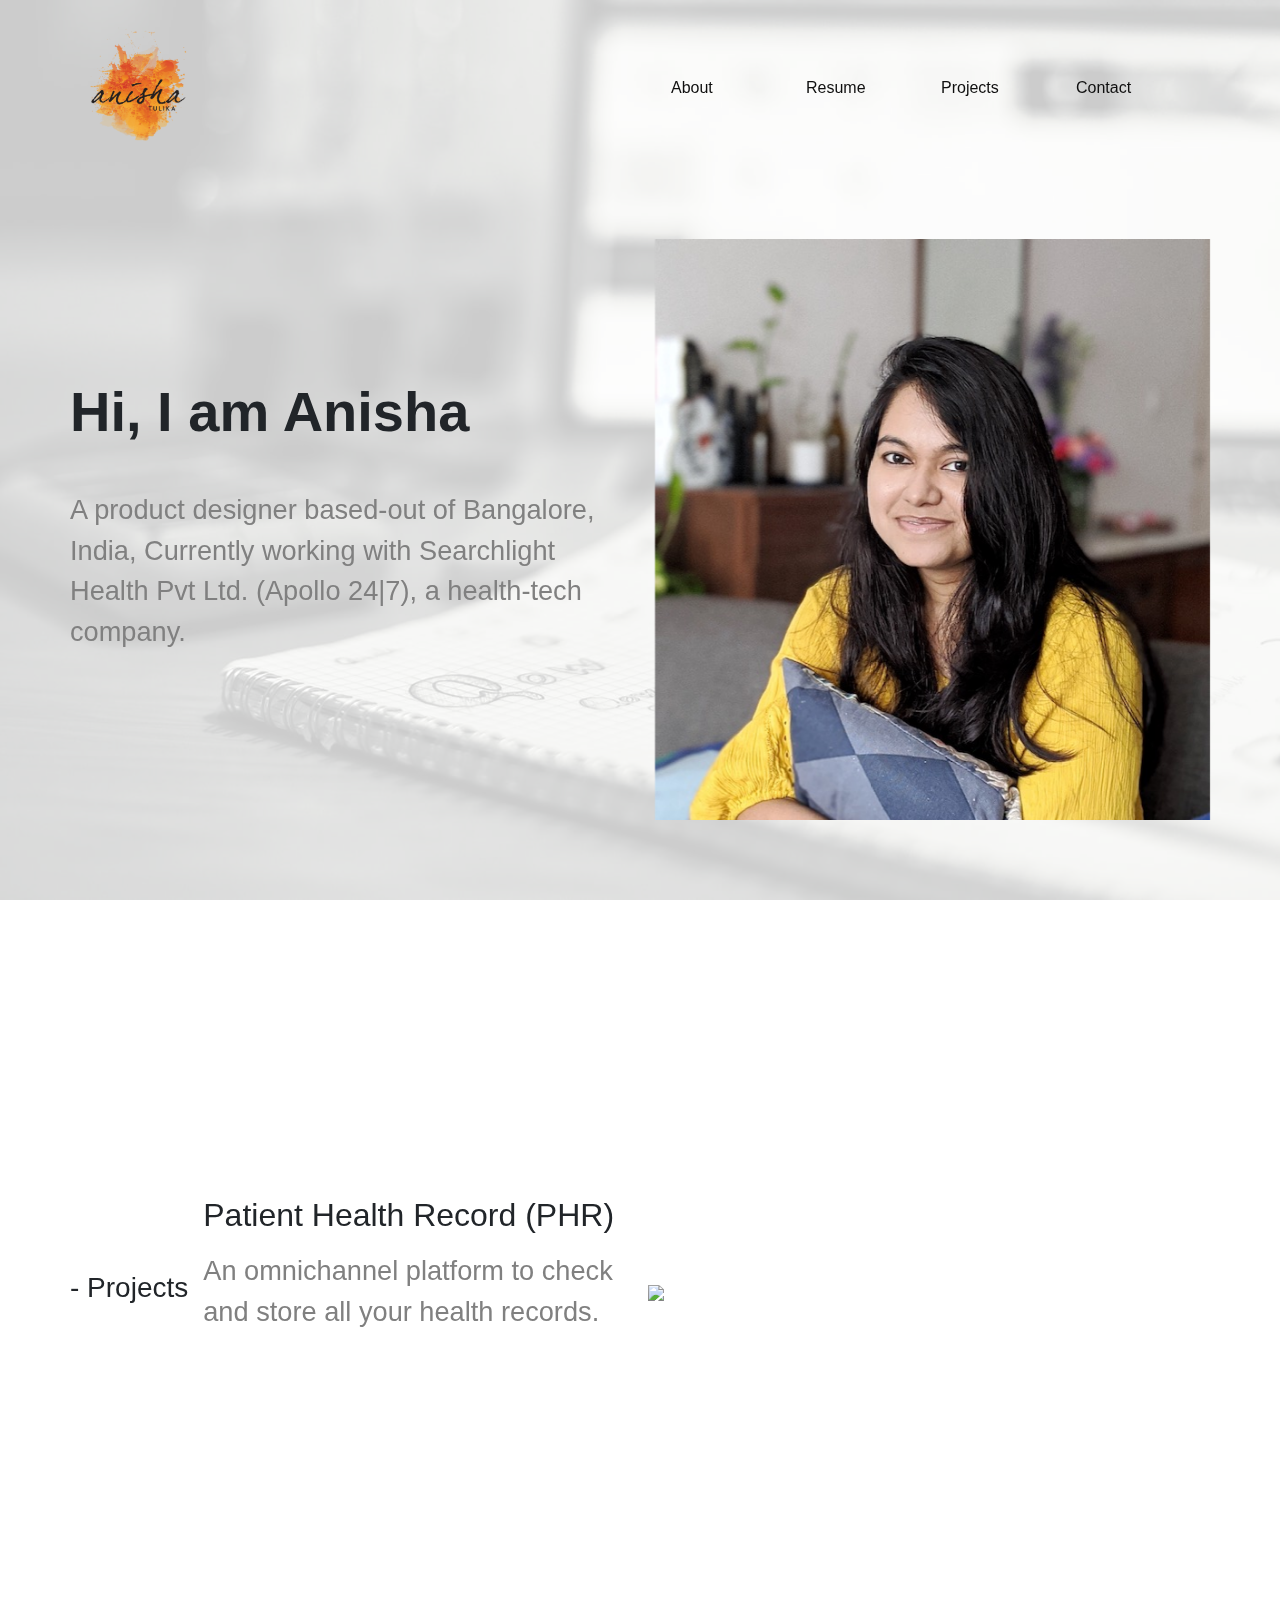
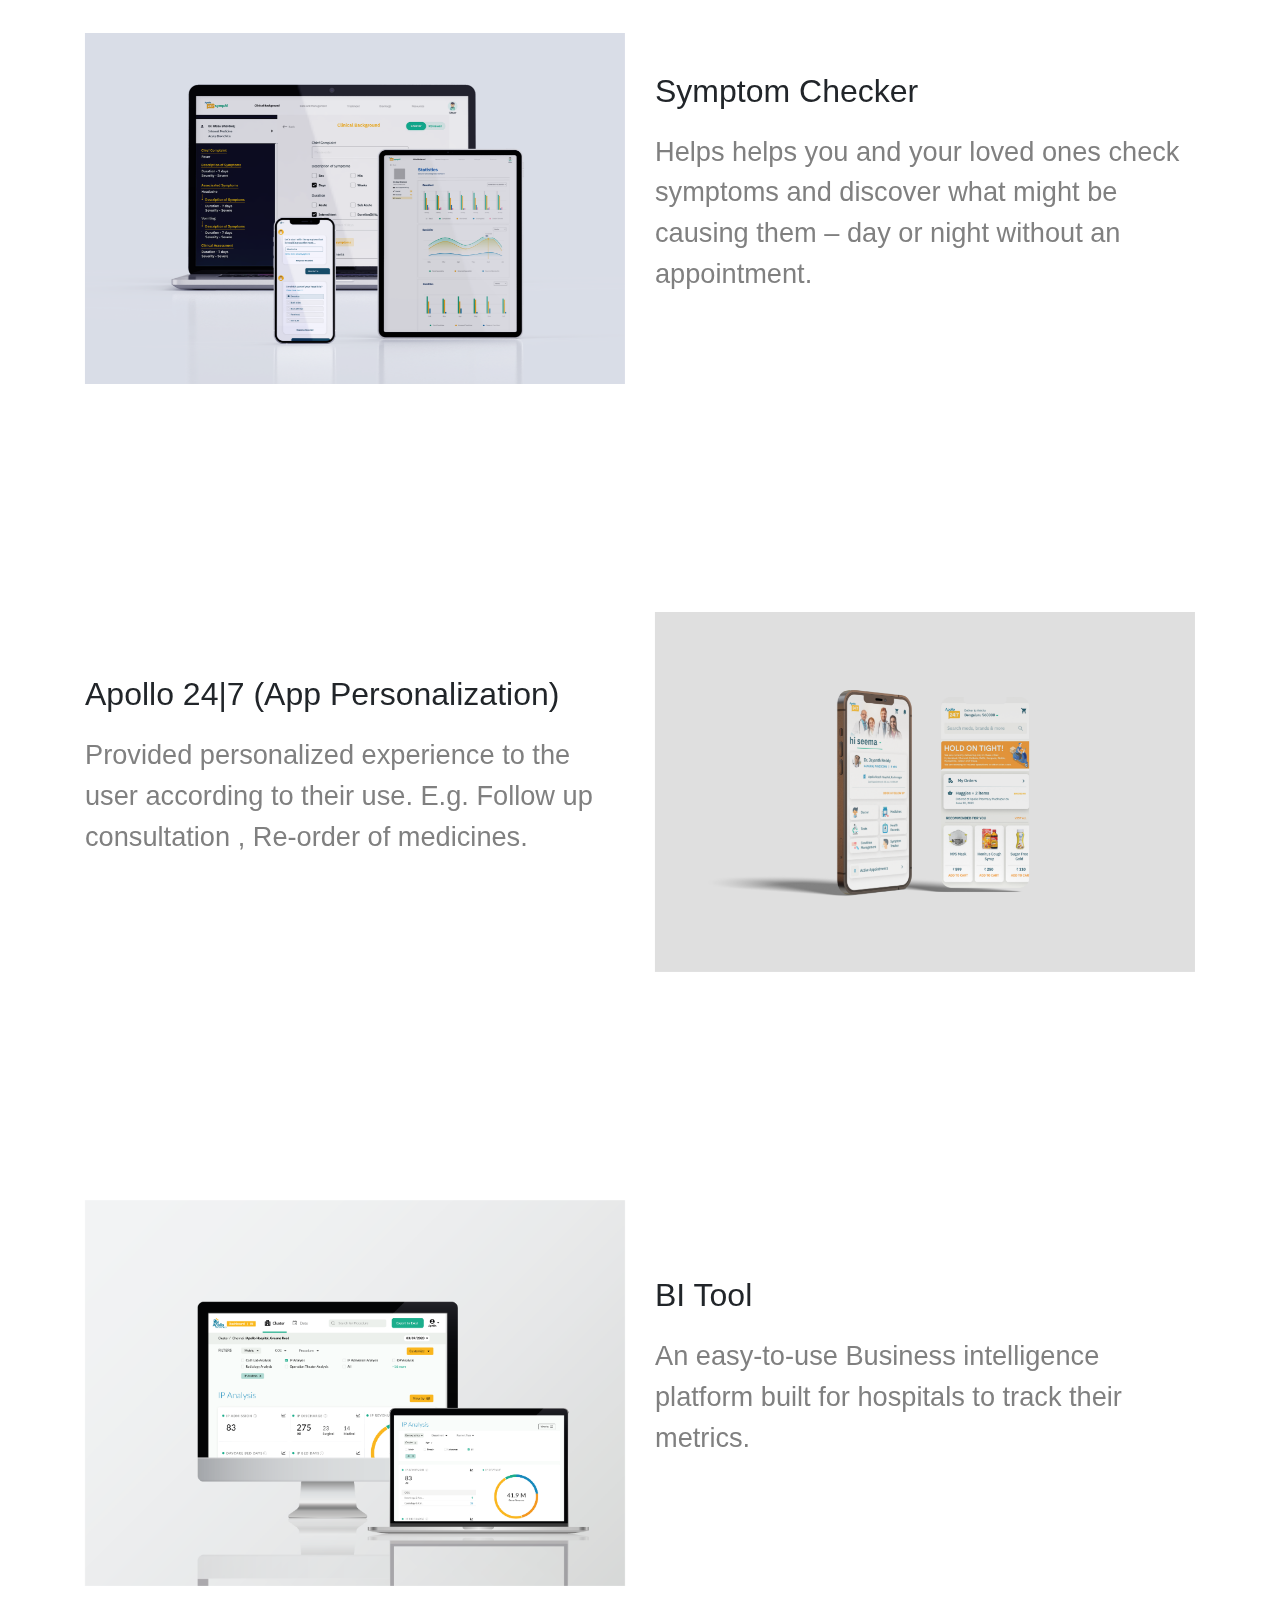
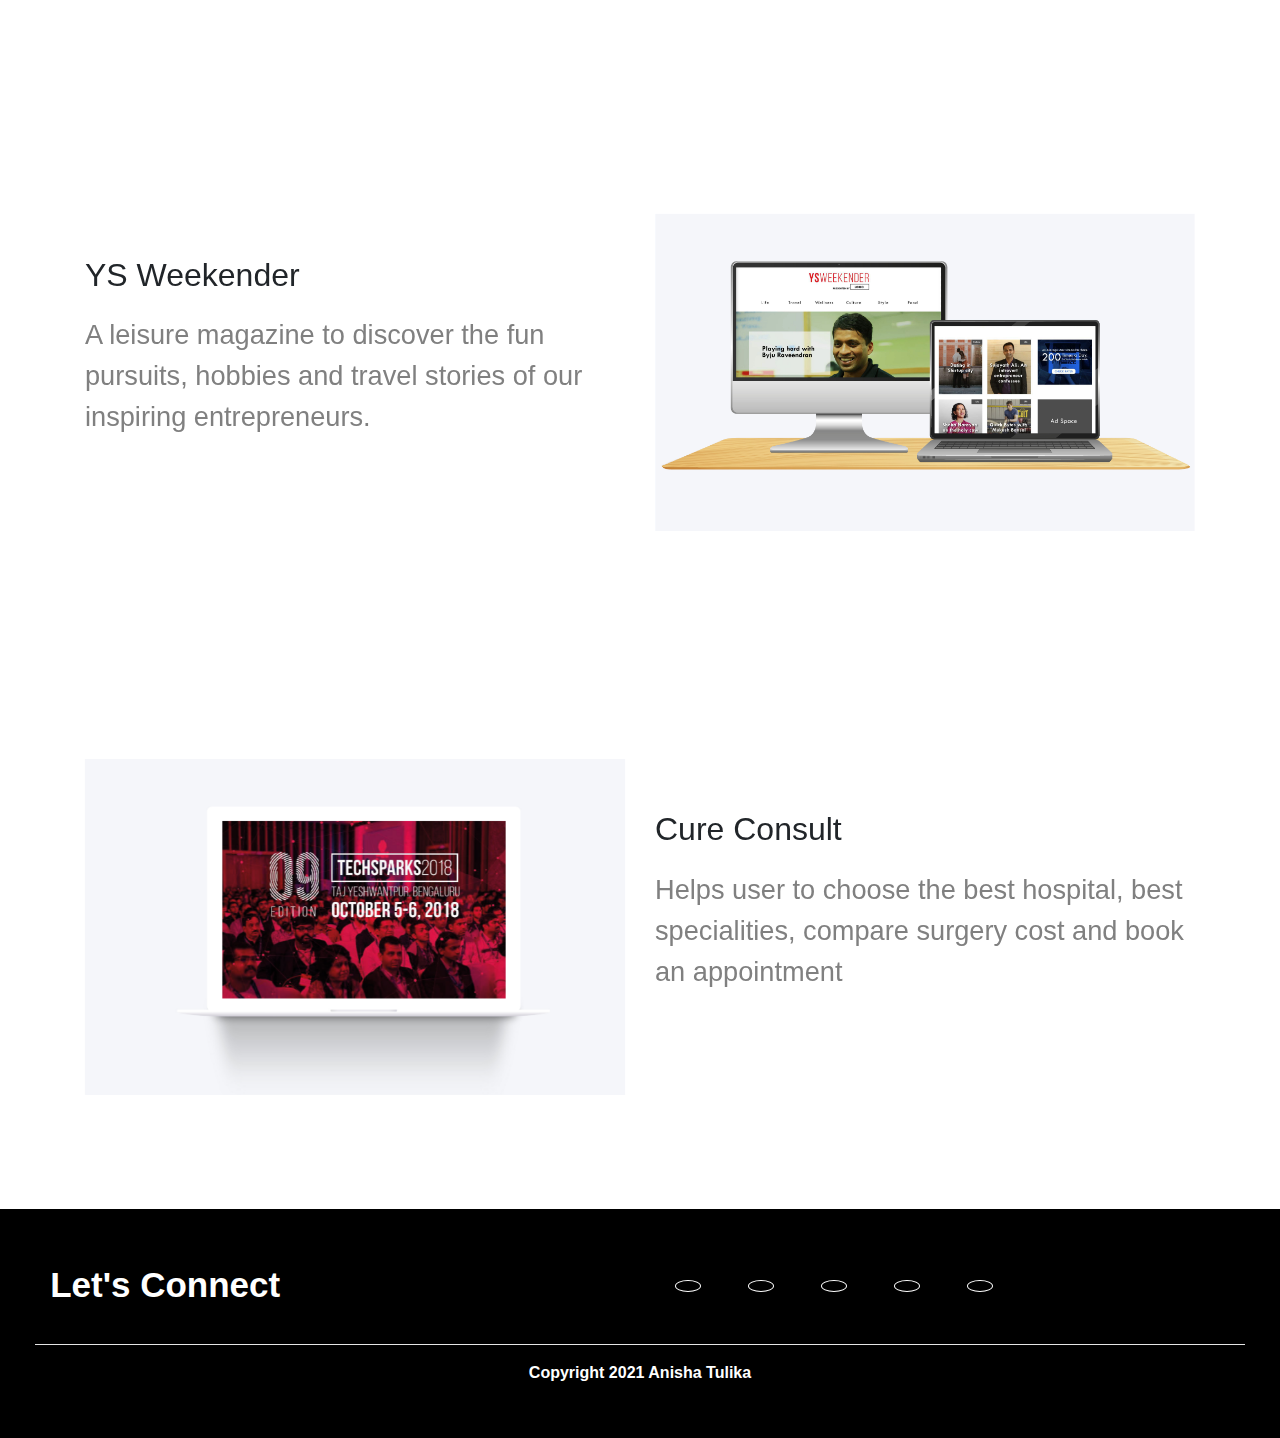
==== index.html @ 435a3ddf "arnab website checkin 3" ====
<!DOCTYPE html>
<head>
  <meta charset="utf-8">
    <!--[if IE]><meta http-equiv='X-UA-Compatible' content='IE=edge,chrome=1'><![endif]-->
    <meta http-equiv="content-type" content="text/html;charset=utf-8">
  <meta name="viewport" content="width=device-width, initial-scale=1.0, minimum-scale=1.0, maximum-scale=1.0, user-scalable=no">
  <title>Anisha Tulika | Product Designer</title>

  <!-- Open Graph Tags -->
  <meta property="og:title" content="Anisha Tulika | Product Designer">
  <meta property="og:url" content="http://www.anishatulika.com">
  <meta property="og:type" content="website">
  <meta property="og:description" content="Product Designer passionate about creating a good user experience and really enjoy learning new things.">
  <meta property="og:image" content="http://www.anishatulika.com/images/intro.jpg">
  <meta property="og:image:type" content="image/jpeg">
  <meta property="og:image:width" content="800">
  <meta property="og:image:height" content="600">

  <!-- Meta Tags -->
  <meta name="description" content="Product Designer passionate about creating a good user experience and really enjoy learning new things.">
  <meta name="keywords" content="anisha, tulika, anisha tulika, product designer, UX designer, designer, web developer, frontend developer, html5, css3, responsive">
  <meta name="author" content="Anisha Tulika">

  <!-- Favicons -->
  <link rel="shortcut icon" href="/images/favicon.png">

    <meta charset="utf-8">
    <meta name="viewport" content="width=device-width, initial-scale=1, shrink-to-fit=no">
    <meta name="description" content="">
    <meta name="author" content="">

    <link rel="stylesheet" href="https://pro.fontawesome.com/releases/v5.10.0/css/all.css" integrity="sha384-AYmEC3Yw5cVb3ZcuHtOA93w35dYTsvhLPVnYs9eStHfGJvOvKxVfELGroGkvsg+p" crossorigin="anonymous"/>
    <!-- Bootstrap core CSS -->
    <link rel="stylesheet" href="https://maxcdn.bootstrapcdn.com/bootstrap/4.0.0/css/bootstrap.min.css" integrity="sha384-Gn5384xqQ1aoWXA+058RXPxPg6fy4IWvTNh0E263XmFcJlSAwiGgFAW/dAiS6JXm" crossorigin="anonymous">
    <link rel="stylesheet" href="/styles/styles.css">

  </head>

  <body data-new-gr-c-s-check-loaded="14.1038.0" data-gr-ext-installed="" data-new-gr-c-s-loaded="14.1038.0">
    <div id="particle"></div>
    <div id="particle-overlay"></div>
    
      <div class="container">
        <div class="row">
          <div class="header clearfix">
            <nav>
              <div class="row" style="margin:2% 0;">
                <div class="col-md-6" >
                  <img src="/images/anishatulika_icon_1.png" width="20%" style="">
                </div>
                <div class="col-md-6" style="margin-top: 4%;">
                  <ul class="nav nav-pills float-right">
                    <li class="nav-item">
                      <a class="nav-link" href="/about.html" style="text-decoration-color: rgb(255, 255, 255); color: rgb(15, 15, 15);">About</a>
                    </li>
                    <li class="nav-item">
                      <a class="nav-link" href="/download/anisha-tulika-resume.pdf" style="text-decoration-color: rgb(255, 255, 255); color: rgb(15, 15, 15);">Resume <span class="sr-only">(current)</span></a>
                    </li>
                    <li class="nav-item">
                      <a class="nav-link" href="#projects" style="text-decoration-color: rgb(255, 255, 255); color: rgb(15, 15, 15);">Projects</a>
                    </li>
                    <li class="nav-item">
                      <a class="nav-link" href="#footer" style="text-decoration-color: rgb(255, 255, 255); color: rgb(15, 15, 15);">Contact</a>
                    </li>
                  </ul>
                </div>
              </div>
            </nav>
          </div>
          <div class="row" id="first-fold">
            <div class="col-md-6">
              <h1>Hi, I am  Anisha</h1>
              <p>
                A product designer based-out of Bangalore, India, Currently working with Searchlight Health Pvt Ltd. (Apollo 24|7), a health-tech company.
              </p>
              <p>&nbsp;</p>
              <a href="#projects"><span>Check out my work</span></a>
            </div>
            <div class="col-md-6">
              <img src="/images/fullsizerender_4_1.png" width="100%" style="">
            </div>
          </div>
          <div class="row">
            <div class="container">
              <h3 id="projects"> - Projects</h3>
            </div>
          </div>
          <div class="row" style="margin:10% 0;">
            <div class="col-md-6">
              <h2>Patient Health Record (PHR)</h2>
              <p>
               An omnichannel platform to check and store all your health records.
              </p>
              <p>&nbsp;</p>
              <a href="" target="_blank"><span>View case study</span></a>
            </div>
            <div class="col-md-6">
              <img src="/images/10_1.png" class="zoom" width="100%" style="">
            </div>
          </div>
          <div class="row" style="margin:10% 0;">
            <div class="col-md-6">
              <img src="/images/symptom_checker_1.png" class="zoom" width="100%" style="">
            </div>
            <div class="col-md-6">
              <h2>Symptom Checker</h2>
              <p>
               Helps helps you and your loved ones check symptoms and discover what might be causing them – day or night without an appointment.
              </p>
              <p>&nbsp;</p>
              <a href="" target="_blank"><span>View case study</span></a>
            </div>
          </div>
          <div class="row" style="margin:10% 0;">
            <div class="col-md-6">
              <h2>Apollo 24|7 (App Personalization)</h2>
              <p>
               Provided personalized experience to the user according to their use. E.g. Follow up consultation , Re-order of medicines.
              </p>
              <p>&nbsp;</p>
              <a href="" target="_blank"><span>View case study</span></a>
            </div>
            <div class="col-md-6">
              <img src="/images/smartphone_12_max_pro_and_ui_screen_mockup_1.png" class="zoom" width="100%" style="">
            </div>
          </div>
          <div class="row" style="margin:10% 0;">
            
            <div class="col-md-6">
              <img src="/images/bi_tool_1.png" class="zoom" width="100%" style="">
            </div>
            <div class="col-md-6">
              <h2>BI Tool</h2>
              <p>
               An easy-to-use Business intelligence platform built for hospitals to track their metrics.
              </p>
              <p>&nbsp;</p>
              <a href="" target="_blank"><span>View case study</span></a>
            </div>
          </div>
          <div class="row" style="margin:10% 0;">
            
            <div class="col-md-6">
              <h2>YS Weekender</h2>
              <p>
    			A leisure magazine to discover the fun pursuits, hobbies and travel stories of our inspiring entrepreneurs.
              </p>
              <p>&nbsp;</p>
              <a href="" target="_blank"><span>View case study</span></a>
            </div>
            <div class="col-md-6">
              <img src="/images/weekender_1.png" class="zoom" width="100%" style="">
            </div>
          </div>
          <div class="row" style="margin:10% 0;">
            
            <div class="col-md-6">
              <img src="/images/ts_1.png" class="zoom" width="100%" style="">
            </div>
            <div class="col-md-6">
              <h2>Cure Consult</h2>
              <p>
               Helps user to choose the best hospital, best specialities, compare surgery cost and book an appointment
              </p>
              <p>&nbsp;</p>
              <a href="" target="_blank"><span>View case study</span></a>
            </div>
          </div>
        </div>
      </div> <!-- /container -->
      

    <footer class="footer" id="footer">
        <div class="row" style="padding:2%;font-weight: bold;">
          <div class="col-sm-6"><p>Let's Connect</p></div>
          <div class="col-sm-6">
            <div class="social">
              <a href="mailto:anisha2604@gmail.com" target="_blank">
                <div class="links">
                  <i class="far fa-envelope"></i>
                </div>
              </a>
              <a href="//www.twitter.com/anishatulika" target="_blank">
                <div class="links">
                  <i class="fab fa-twitter"></i>
                </div>
              </a>
              <a href="//www.linkedin.com/in/anishatulika" target="_blank">
                <div class="links">
                  <i class="fab fa-linkedin"></i>
                </div>
              </a>
              <a href="//www.behance.net/anishatulika" target="_blank">
                <div class="links">
                  <i class="fab fa-behance"></i>
                </div>
              </a>
              <a href="//www.dribbble.com/anishatulika" target="_blank">
                <div class="links">
                  <i class="fab fa-dribbble"></i>
                </div>
              </a>
            </div>
          </div>
          <hr style="background-color:white;width: 100%;">
        <div class="row" style="float:center;font-size:16px;text-align:center;display:block;margin: auto;">
          
          <p>Copyright 2021 Anisha Tulika</p>
        </div>
    </footer>
    <script src="https://code.jquery.com/jquery-3.2.1.slim.min.js" integrity="sha384-KJ3o2DKtIkvYIK3UENzmM7KCkRr/rE9/Qpg6aAZGJwFDMVNA/GpGFF93hXpG5KkN" crossorigin="anonymous"></script>
    <script src="https://cdnjs.cloudflare.com/ajax/libs/popper.js/1.12.9/umd/popper.min.js" integrity="sha384-ApNbgh9B+Y1QKtv3Rn7W3mgPxhU9K/ScQsAP7hUibX39j7fakFPskvXusvfa0b4Q" crossorigin="anonymous"></script>
    <script src="https://maxcdn.bootstrapcdn.com/bootstrap/4.0.0/js/bootstrap.min.js" integrity="sha384-JZR6Spejh4U02d8jOt6vLEHfe/JQGiRRSQQxSfFWpi1MquVdAyjUar5+76PVCmYl" crossorigin="anonymous"></script>
    <script src="//cdnjs.cloudflare.com/ajax/libs/jquery/2.1.3/jquery.min.js"></script>
    <script src="//jnicol.github.io/particleground/js/jquery.particleground.js"></script>
    <script src="./js/canvas.js"></script>
</body><grammarly-desktop-integration data-grammarly-shadow-root="true"></grammarly-desktop-integration>
</html>
---- styles/styles.css ----
.container {
	font-family: Futura,Trebuchet MS,Arial,sans-serif; 
	z-index: 1;
}
ul {
	width: 100%;
}

ul > li {
	width: 25%
}

h1 {
	margin: 8% 0;
	font-size: 350%;
	font-weight: 800;
}

#first-fold {
	height: 100vh;
	padding-bottom: 15%;
}

#particle {
	width: 100%;
	height: 100vh;
	display: block;
	position: absolute;
	background-image: url(../images/bg.jpg);
	-webkit-background-size: cover;
	  -moz-background-size: cover;
	  -o-background-size: cover;
	  background-size: cover;
}
#particle-overlay {
	width: 100%;
	height: 100%;
	display: block;
	position: fixed;
	background-color: rgba(255,255,255,0.8);
}

h2 {
	margin: 4% 0;

}

.col-md-6> p {
	font-size: 170%;
	color: gray;
}
 @font-face {
      font-family: Futura;
      src: local('Futura');
    }

span {
	font-weight: bold;
	font-size: 25px;
	padding-bottom: 0px;
	border-bottom: 1px solid #000;
	padding-bottom: 4px;
	display: none;
}

div {
	margin-top:auto;
	margin-bottom:auto;
}

footer {
	background-color: rgb(0, 0, 0);
	padding:2%;
	padding-bottom:1%;
	color:white;
	font-size: 35px;
	position: absolute;
    width: 100%;
}

.social {
    width: 100%;
    bottom: 0;
    color: white;
    margin-bottom: 20px;
    font-size: 25px;
  }

  .social a {
    margin-bottom: 10px;
    text-decoration: none;
    color: white;
    margin: 20px;
  }

  @media screen and (max-width: 1100px) {
	.social a {
	   margin: 0px;
	}
}

.links {
  border: 1px solid #fff;
  border-radius: 50%;
  display: inline-block;
  padding: 5px 12px;
}

a {
  color: inherit; /* blue colors for links too */
  text-decoration: inherit; /* no underline */
}

a:hover {
  color: inherit; /* blue colors for links too */
  text-decoration: inherit; /* no underline */
}

.active {
	background-color: white !important;
	font-weight: bolder;
	color: red !important;
}

.zoom {
  transition: transform .4s; /* Animation */
  margin: 0 auto;
}

.zoom:hover {
  transform: scale(1.05); /* (150% zoom - Note: if the zoom is too large, it will go outside of the viewport) */
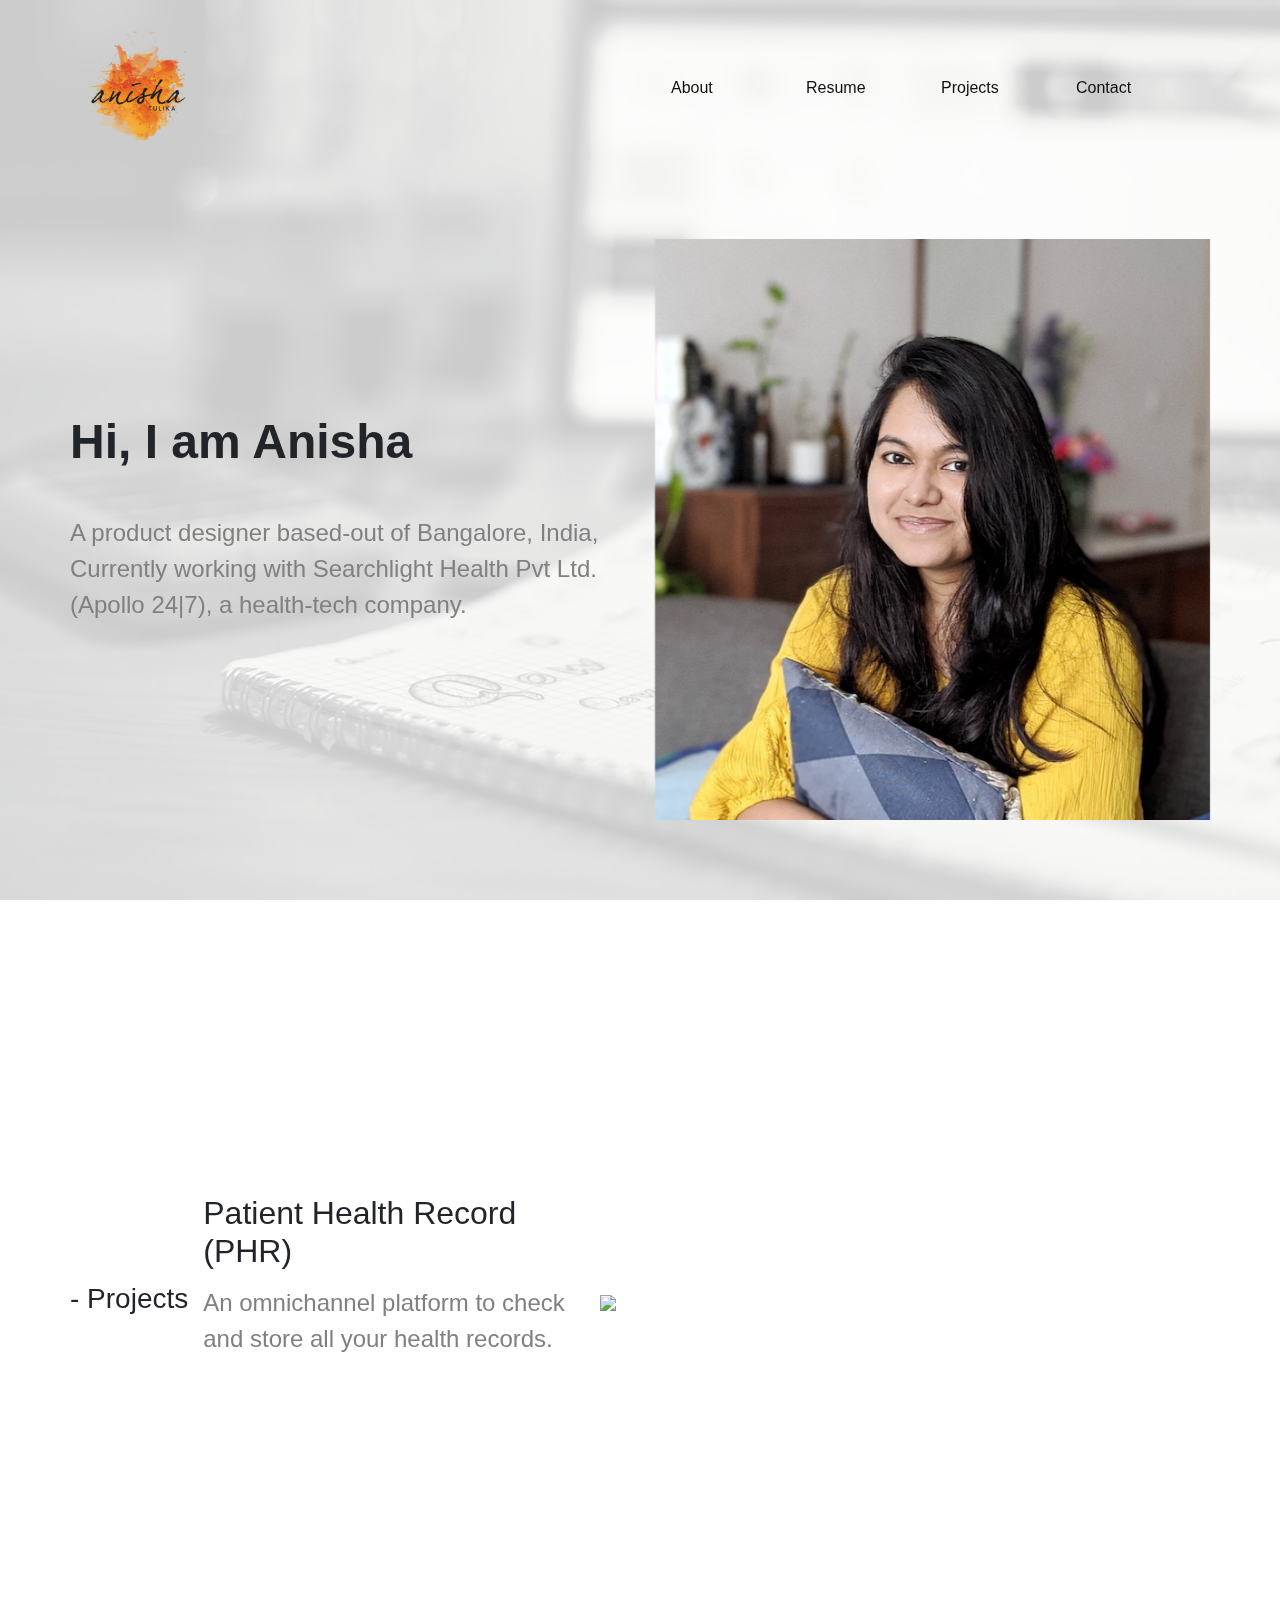
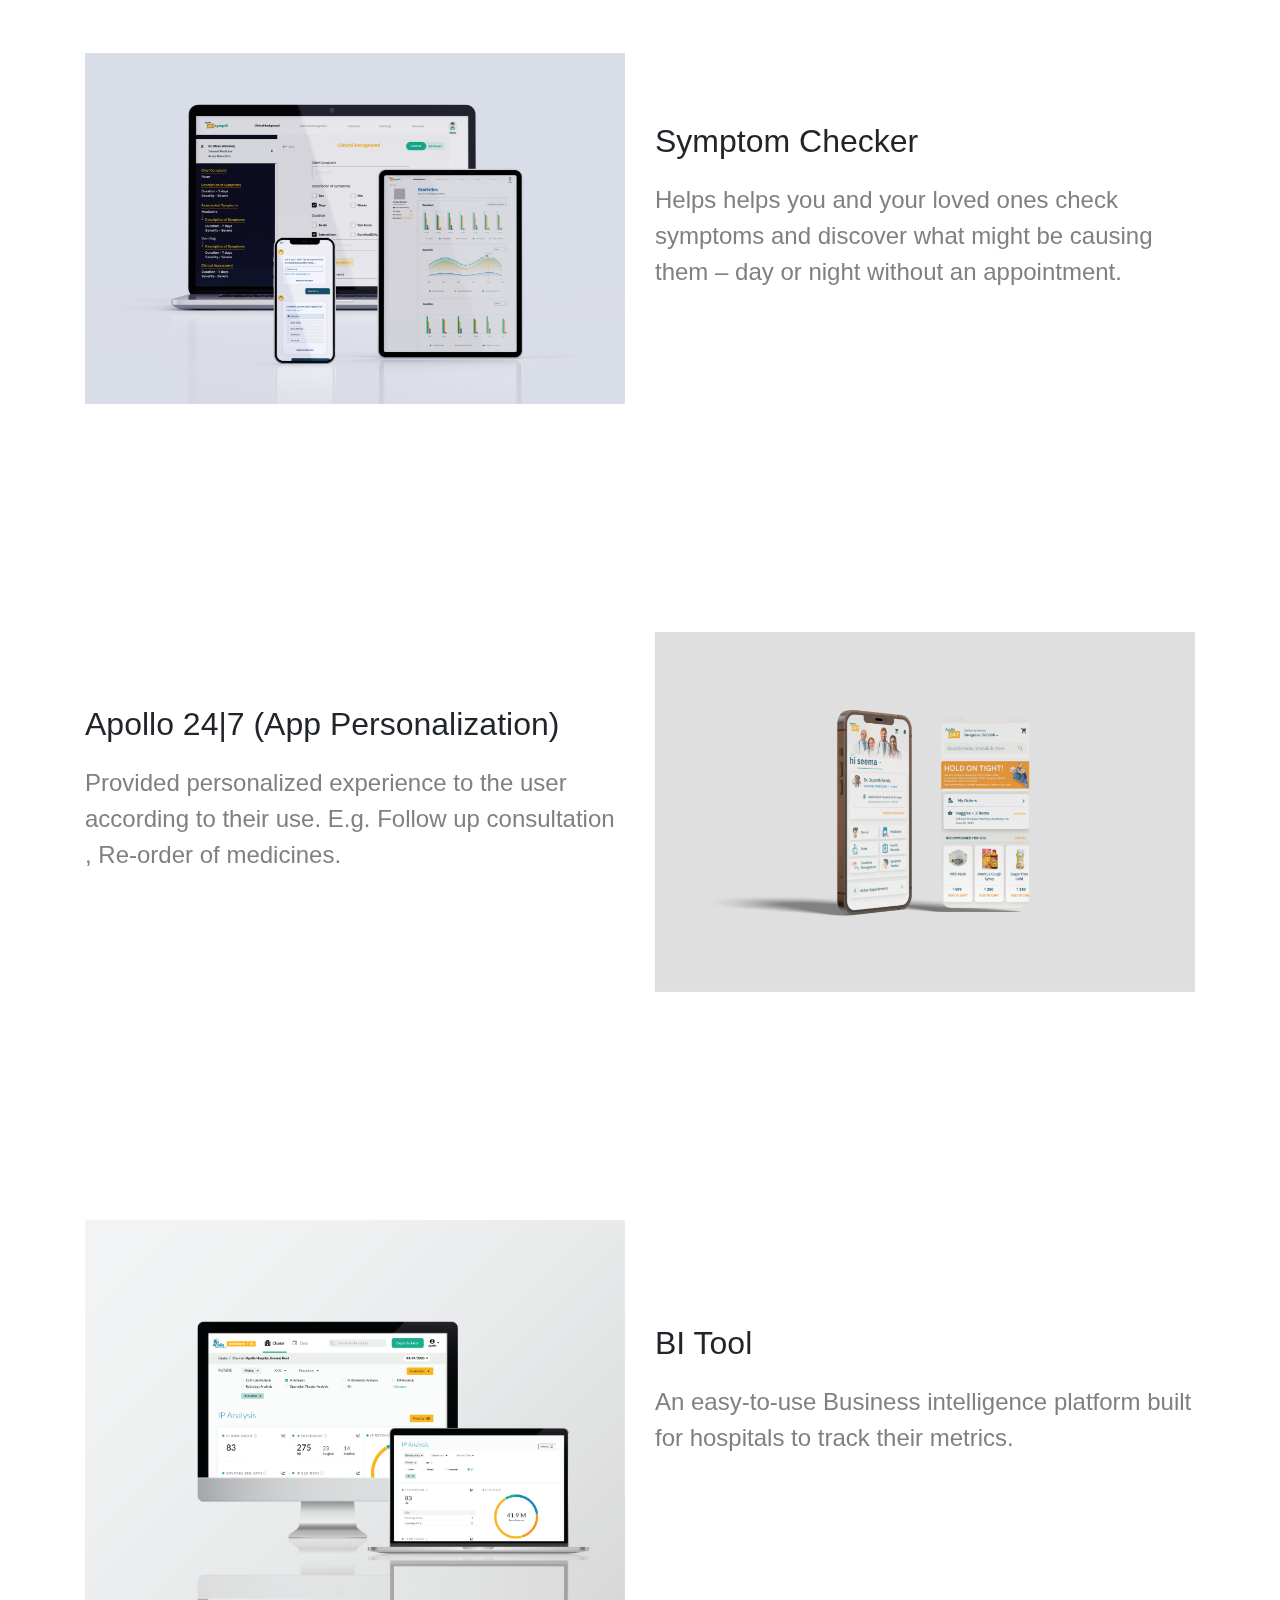
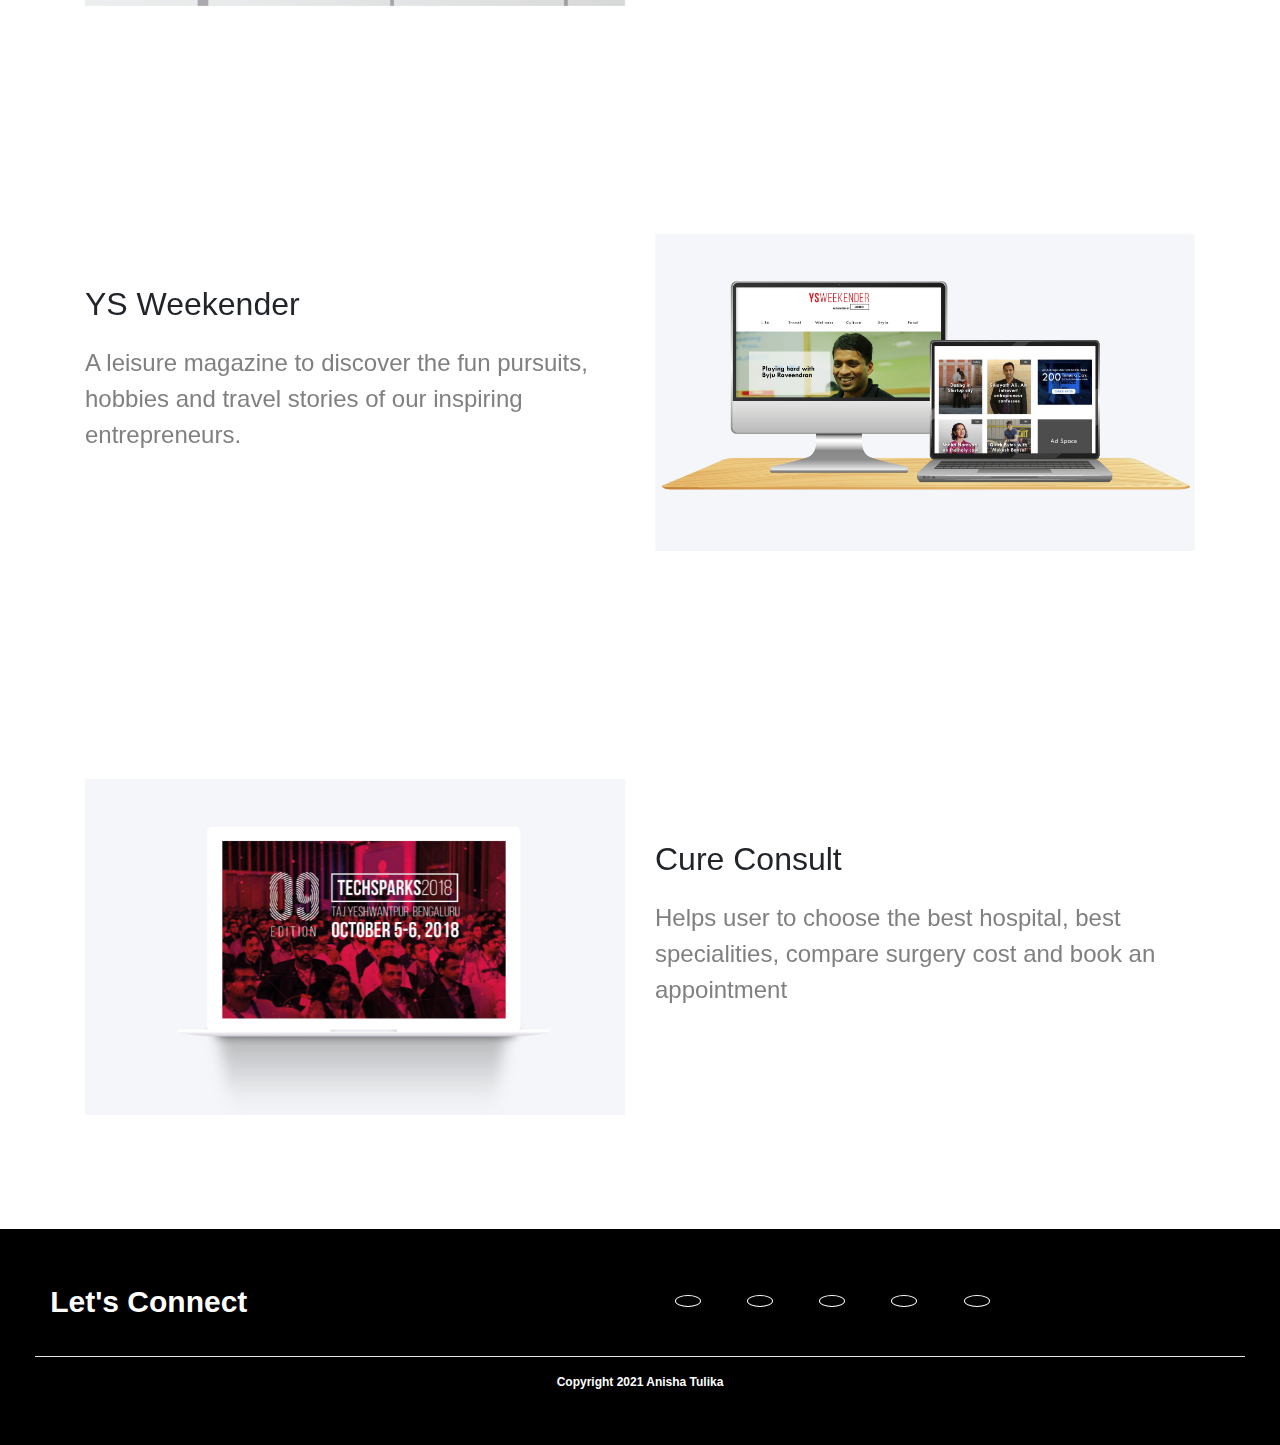
==== commit df02a2c9: "arnab website checkin 4" ====
--- a/index.html
+++ b/index.html
@@ -203,7 +203,7 @@
             </div>
           </div>
           <hr style="background-color:white;width: 100%;">
-        <div class="row" style="float:center;font-size:16px;text-align:center;display:block;margin: auto;">
+        <div class="row" style="float:center;font-size:12px;text-align:center;display:block;margin: auto;">
           
           <p>Copyright 2021 Anisha Tulika</p>
         </div>
--- a/styles/styles.css
+++ b/styles/styles.css
@@ -12,7 +12,7 @@
 
 h1 {
 	margin: 8% 0;
-	font-size: 350%;
+	font-size: 300%;
 	font-weight: 800;
 }
 
@@ -46,7 +46,7 @@
 }
 
 .col-md-6> p {
-	font-size: 170%;
+	font-size: 150%;
 	color: gray;
 }
  @font-face {
@@ -56,7 +56,7 @@
 
 span {
 	font-weight: bold;
-	font-size: 25px;
+	font-size: 22px;
 	padding-bottom: 0px;
 	border-bottom: 1px solid #000;
 	padding-bottom: 4px;
@@ -73,7 +73,7 @@
 	padding:2%;
 	padding-bottom:1%;
 	color:white;
-	font-size: 35px;
+	font-size: 30px;
 	position: absolute;
     width: 100%;
 }
@@ -83,7 +83,7 @@
     bottom: 0;
     color: white;
     margin-bottom: 20px;
-    font-size: 25px;
+    font-size: 22px;
   }
 
   .social a {
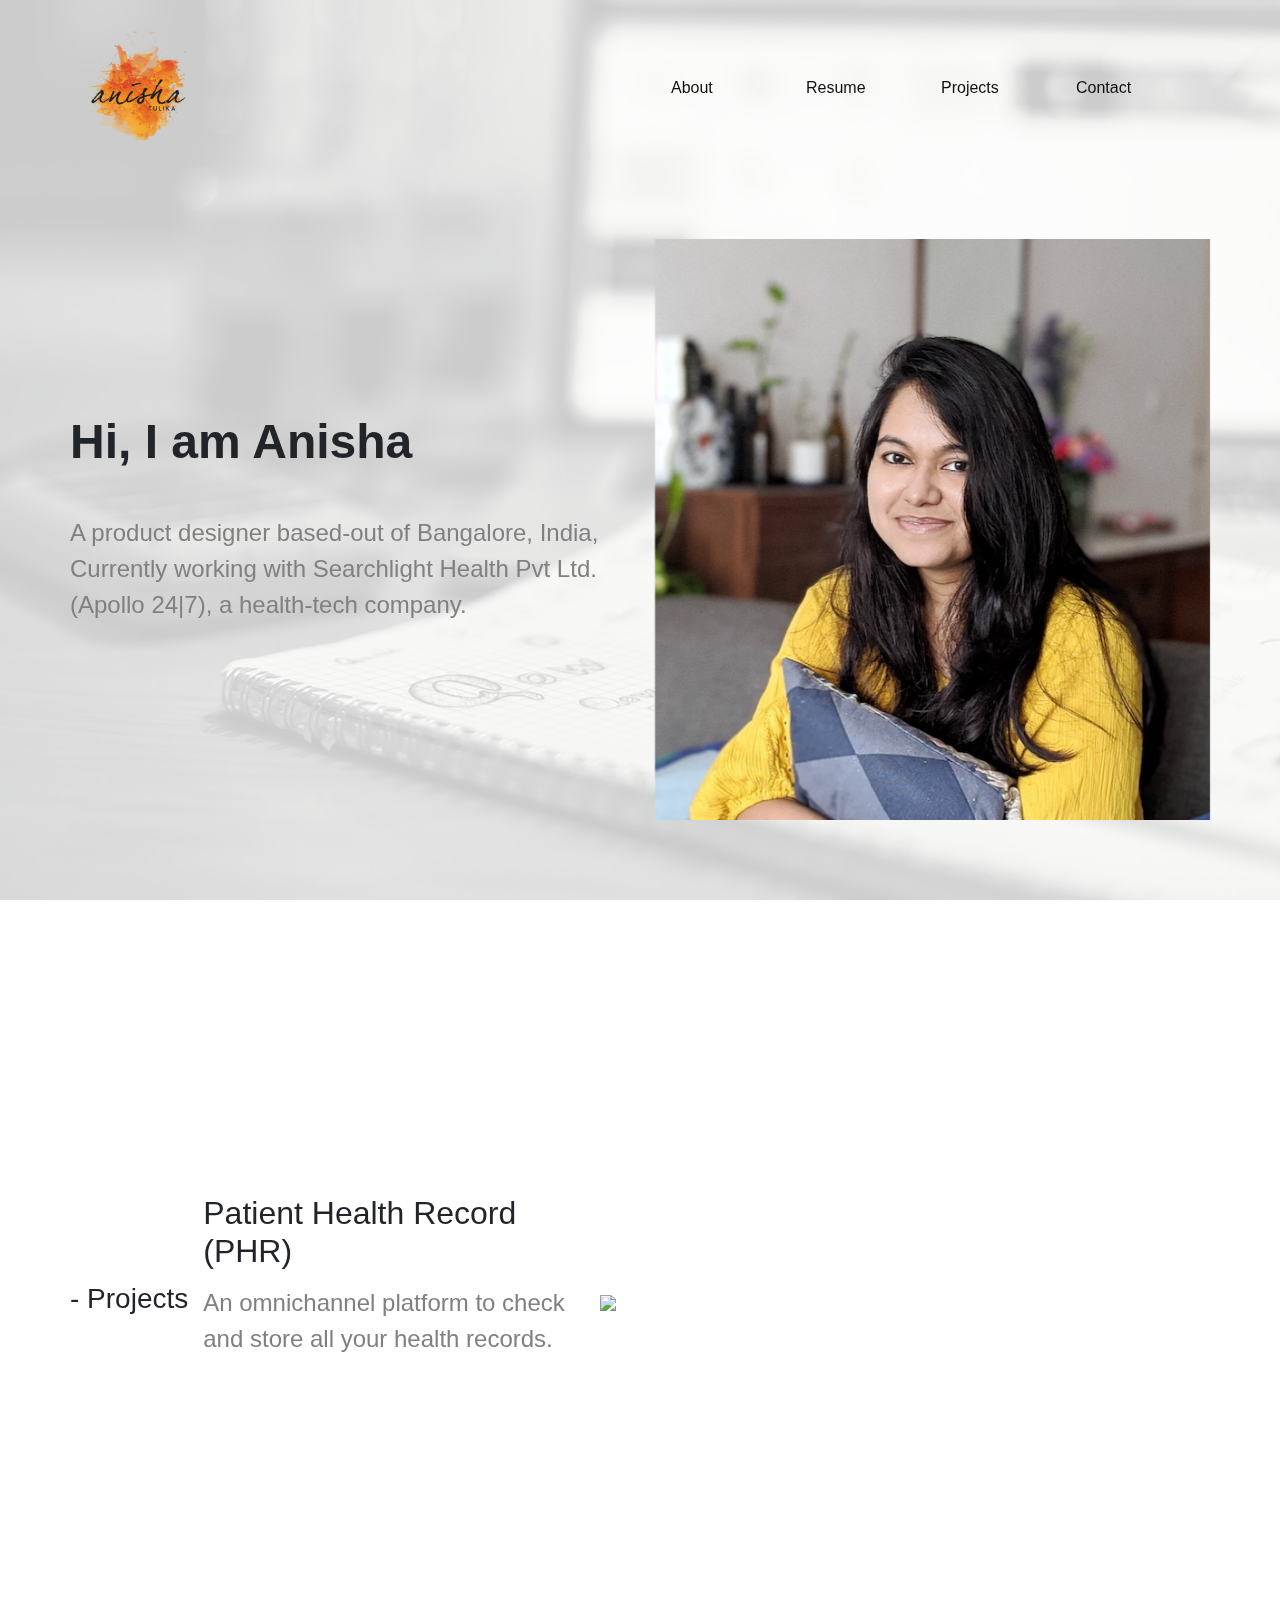
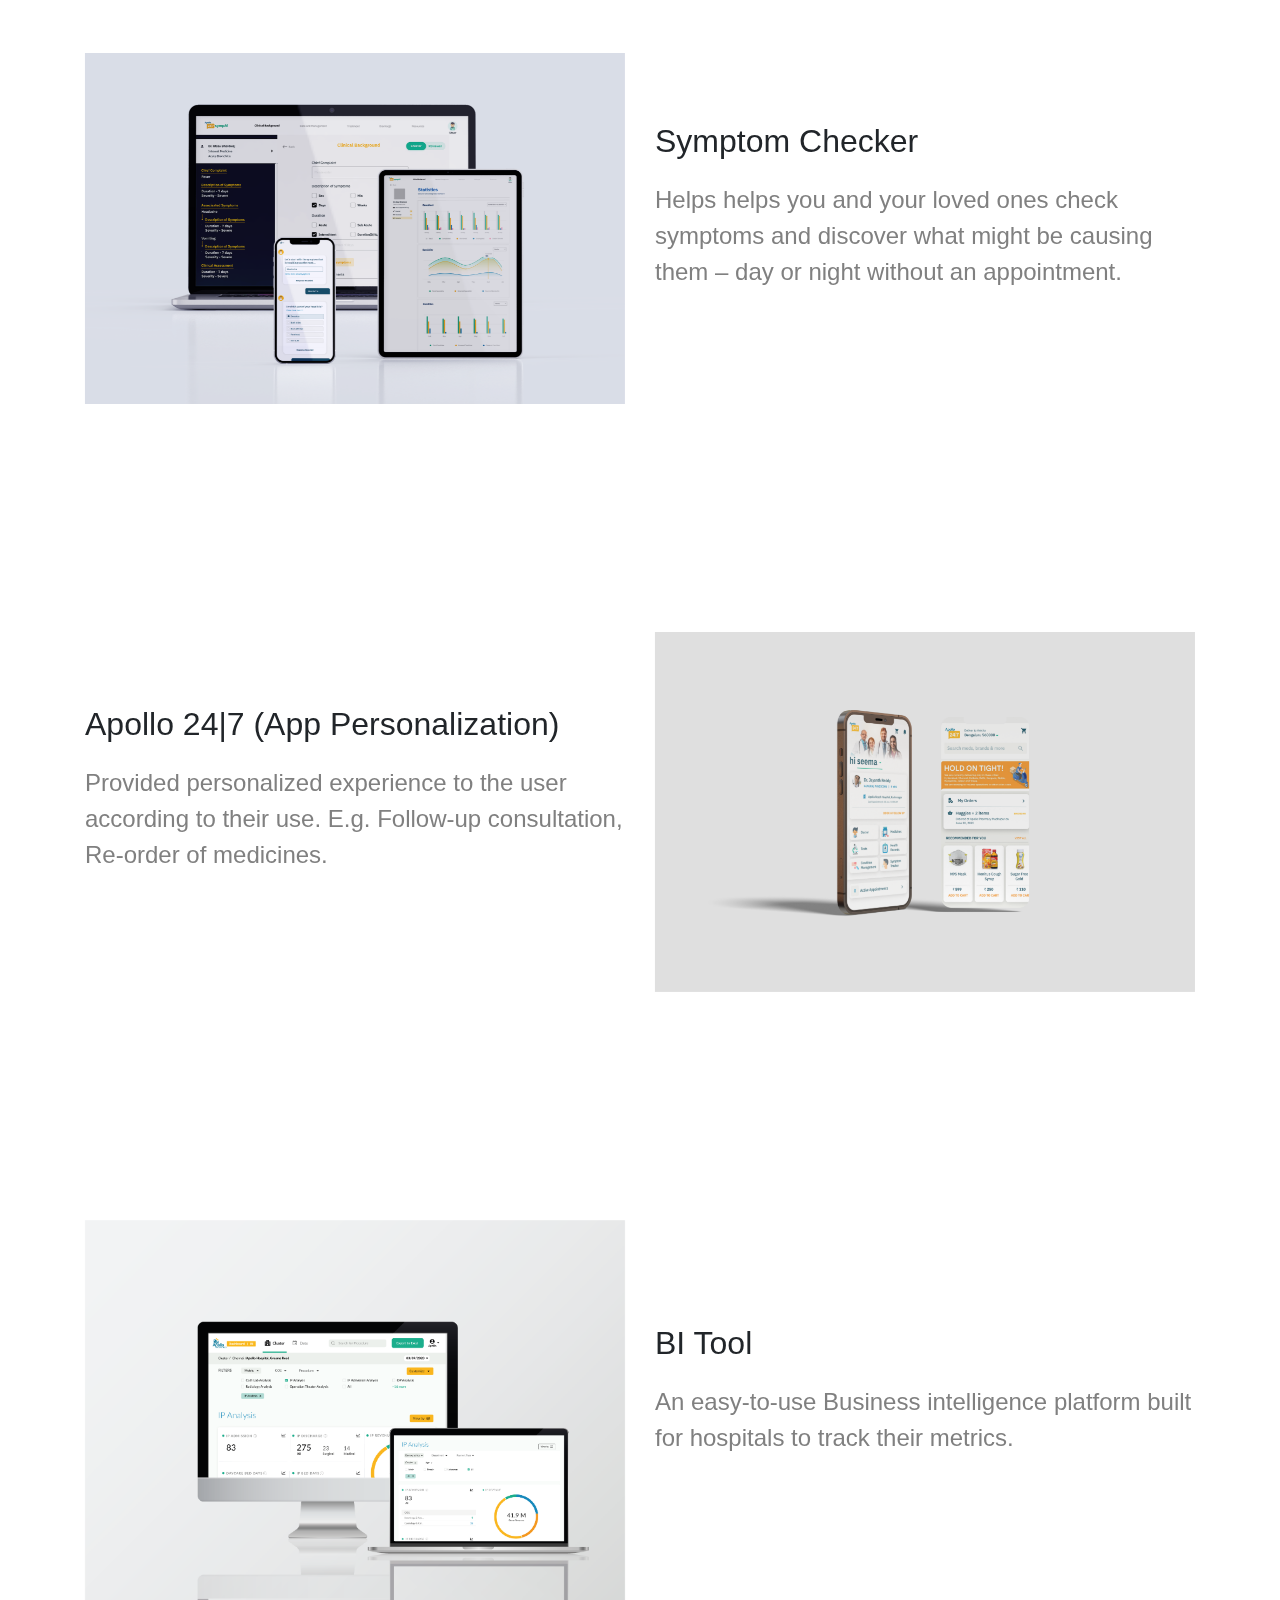
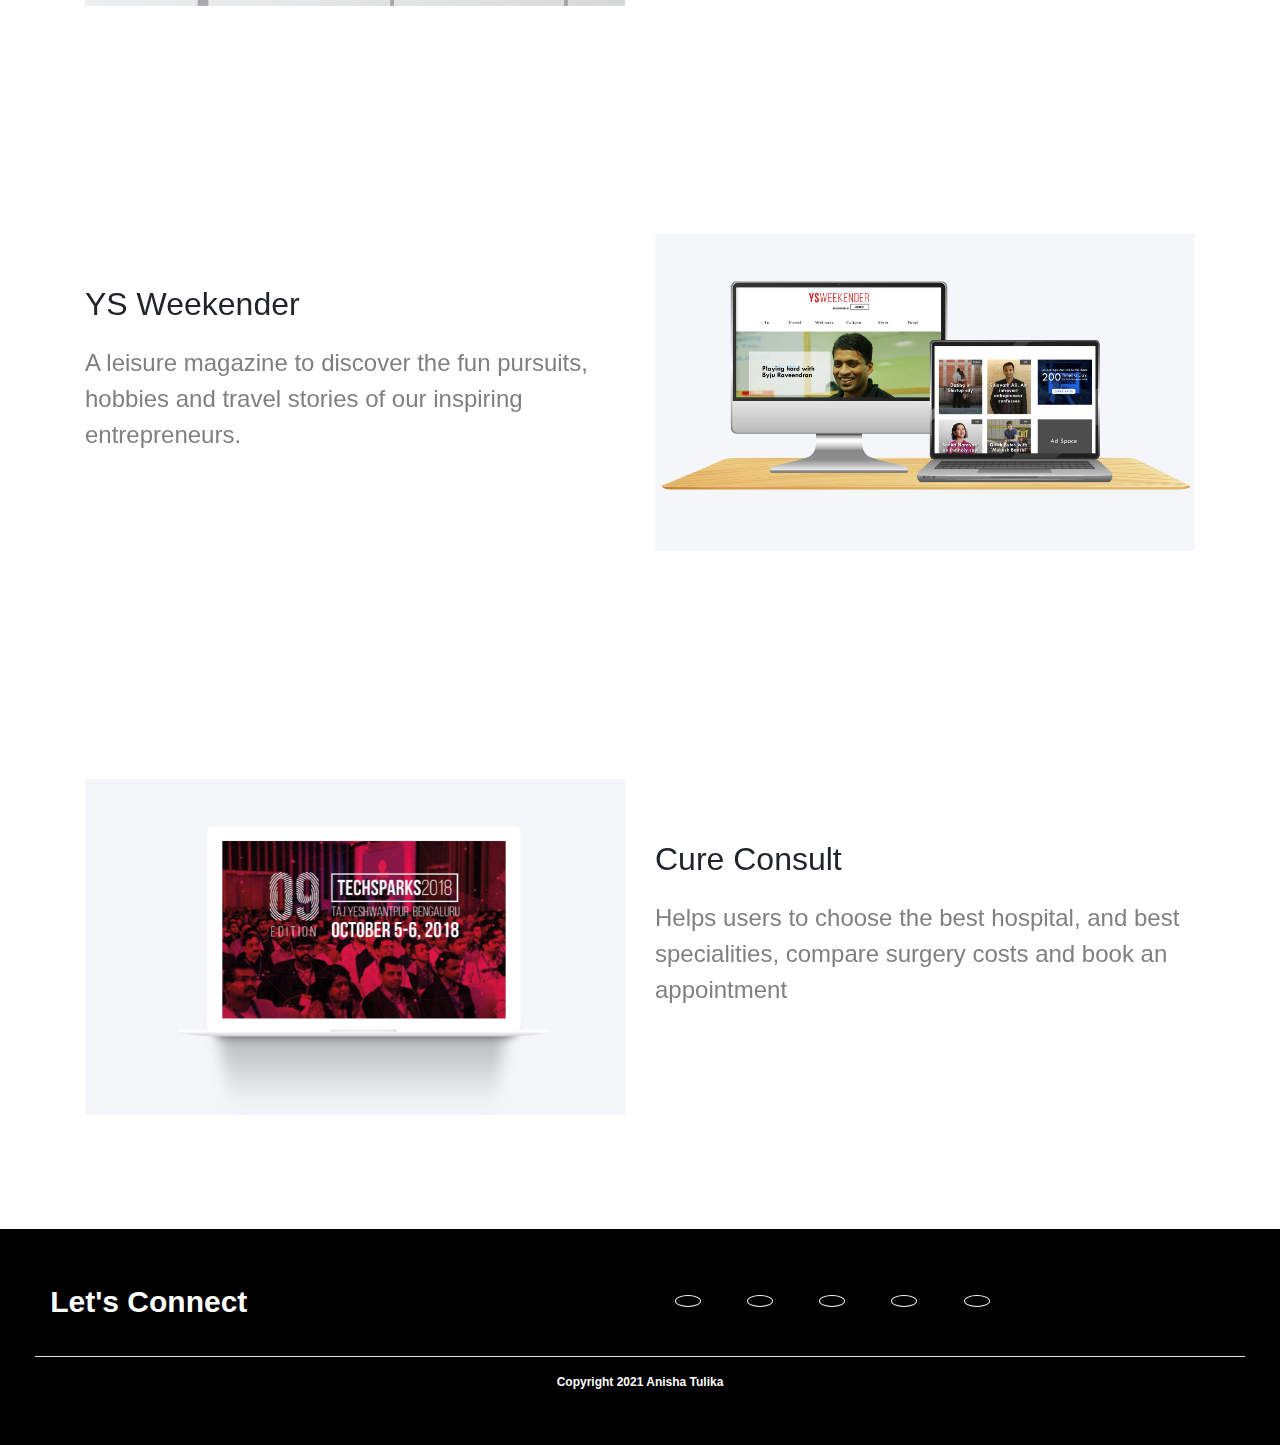
==== commit a0b1327a: "Update index.html" ====
--- a/index.html
+++ b/index.html
@@ -10,14 +10,14 @@
   <meta property="og:title" content="Anisha Tulika | Product Designer">
   <meta property="og:url" content="http://www.anishatulika.com">
   <meta property="og:type" content="website">
-  <meta property="og:description" content="Product Designer passionate about creating a good user experience and really enjoy learning new things.">
+  <meta property="og:description" content=" Product Designer passionate about creating a good user experience and really enjoy learning new things.">
   <meta property="og:image" content="http://www.anishatulika.com/images/intro.jpg">
   <meta property="og:image:type" content="image/jpeg">
   <meta property="og:image:width" content="800">
   <meta property="og:image:height" content="600">
 
   <!-- Meta Tags -->
-  <meta name="description" content="Product Designer passionate about creating a good user experience and really enjoy learning new things.">
+  <meta name="description" content=" Product Designer passionate about creating a good user experience and enjoy learning new things.">
   <meta name="keywords" content="anisha, tulika, anisha tulika, product designer, UX designer, designer, web developer, frontend developer, html5, css3, responsive">
   <meta name="author" content="Anisha Tulika">
 
@@ -92,7 +92,7 @@
                An omnichannel platform to check and store all your health records.
               </p>
               <p>&nbsp;</p>
-              <a href="" target="_blank"><span>View case study</span></a>
+              <a href="https://www.figma.com/file/P9DeR7xLEAIo8N9CqIIweL/Case-Study-(Apollo247)?type=design&node-id=76-2&mode=design&t=y2nOCvd9KjjihTPw-0" class="button" target="_blank"><span>View case study</span></a>
             </div>
             <div class="col-md-6">
               <img src="/images/10_1.png" class="zoom" width="100%" style="">
@@ -108,14 +108,14 @@
                Helps helps you and your loved ones check symptoms and discover what might be causing them – day or night without an appointment.
               </p>
               <p>&nbsp;</p>
-              <a href="" target="_blank"><span>View case study</span></a>
+              <a href="https://www.figma.com/file/P9DeR7xLEAIo8N9CqIIweL/Case-Study-(Apollo247)?type=design&node-id=0-1&mode=design&t=y2nOCvd9KjjihTPw-0" class="button" target="_blank"><span>View case study</span></a>
             </div>
           </div>
           <div class="row" style="margin:10% 0;">
             <div class="col-md-6">
               <h2>Apollo 24|7 (App Personalization)</h2>
               <p>
-               Provided personalized experience to the user according to their use. E.g. Follow up consultation , Re-order of medicines.
+               Provided personalized experience to the user according to their use. E.g. Follow-up consultation, Re-order of medicines.
               </p>
               <p>&nbsp;</p>
               <a href="" target="_blank"><span>View case study</span></a>
@@ -160,7 +160,7 @@
             <div class="col-md-6">
               <h2>Cure Consult</h2>
               <p>
-               Helps user to choose the best hospital, best specialities, compare surgery cost and book an appointment
+               Helps users to choose the best hospital, and best specialities, compare surgery costs and book an appointment
               </p>
               <p>&nbsp;</p>
               <a href="" target="_blank"><span>View case study</span></a>
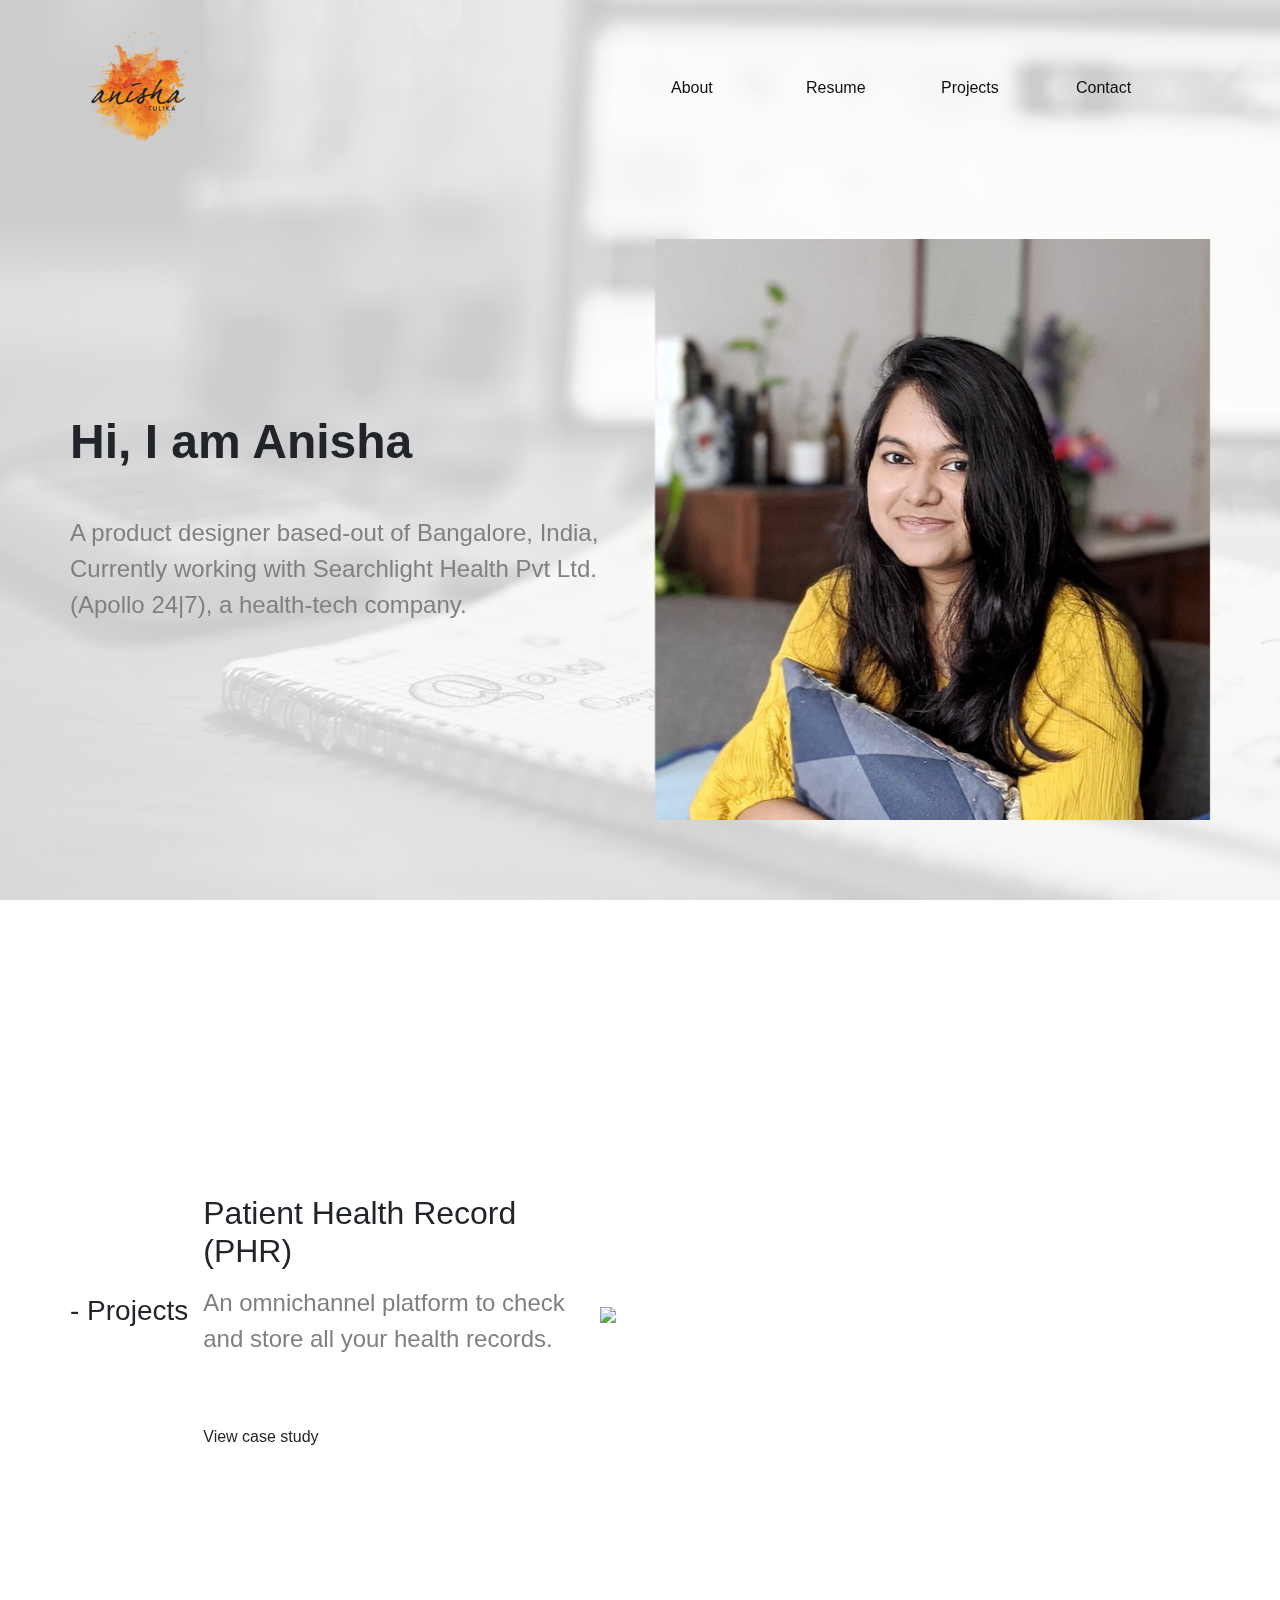
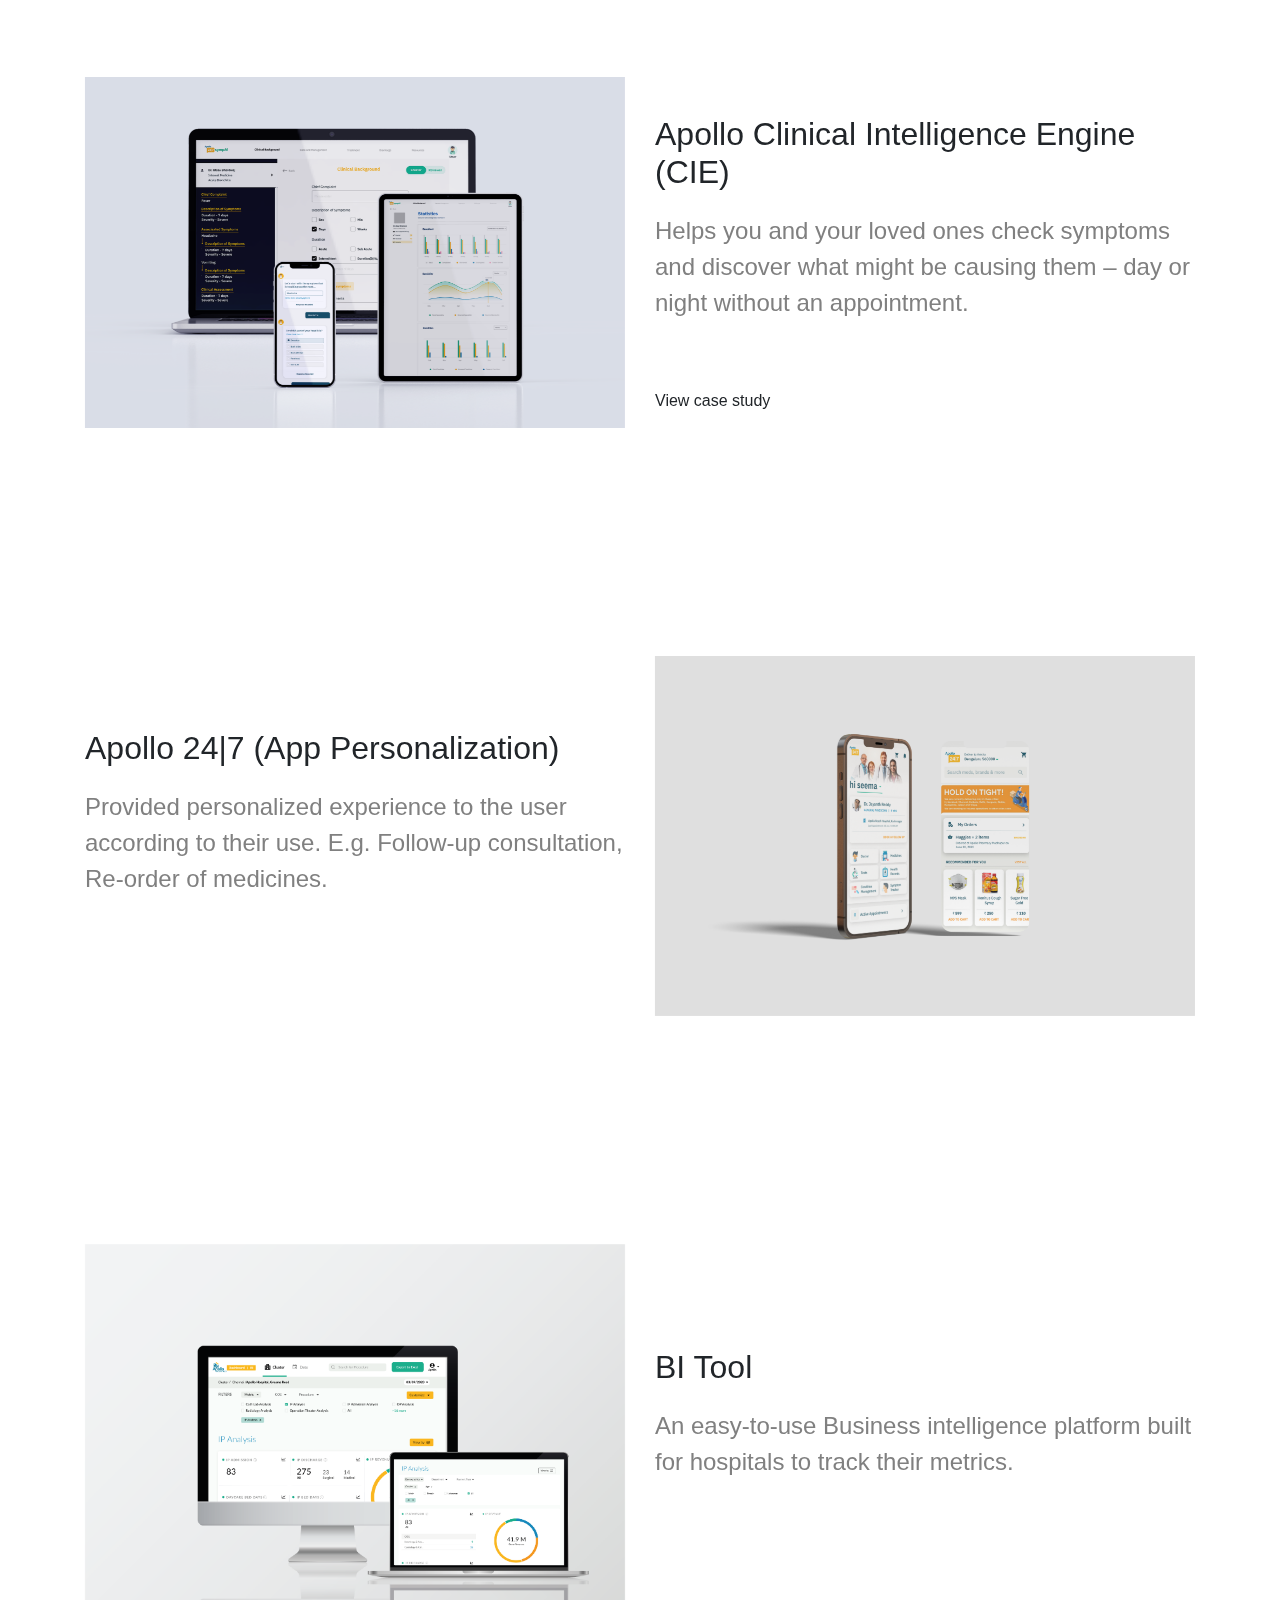
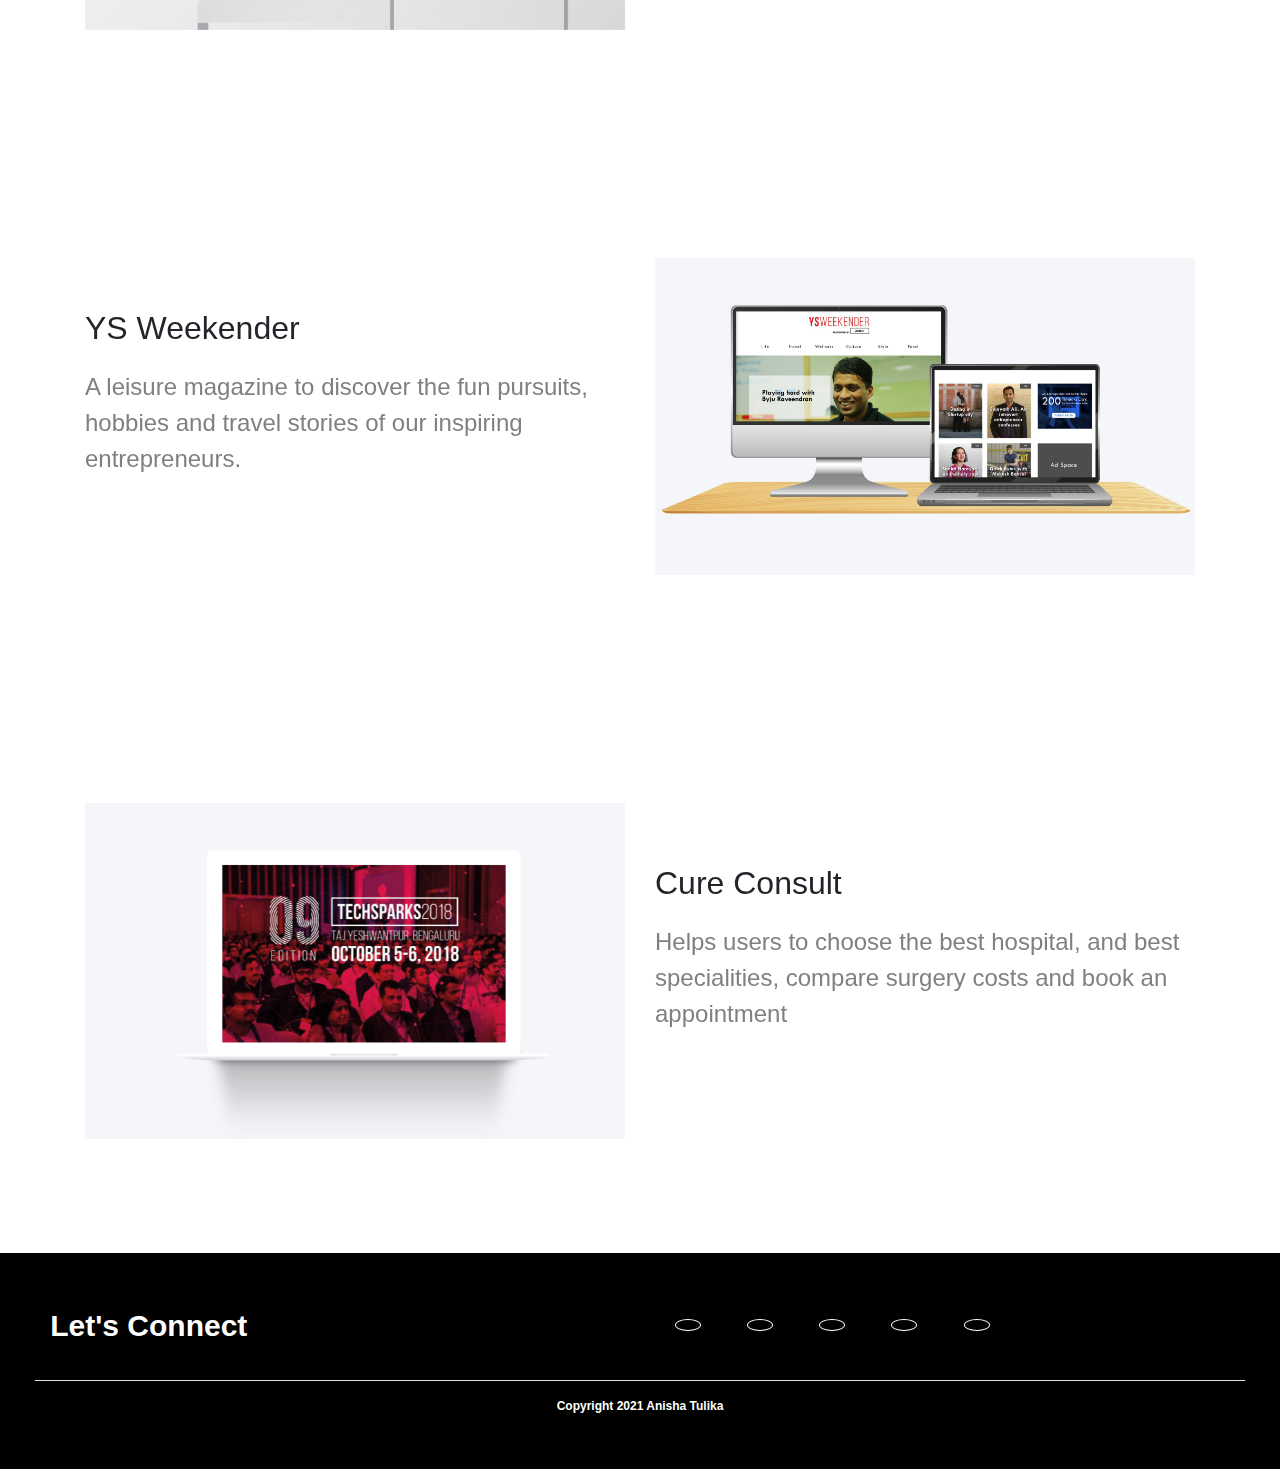
==== commit a359e0a3: "Update index.html" ====
--- a/index.html
+++ b/index.html
@@ -92,7 +92,7 @@
                An omnichannel platform to check and store all your health records.
               </p>
               <p>&nbsp;</p>
-              <a href="https://www.figma.com/file/P9DeR7xLEAIo8N9CqIIweL/Case-Study-(Apollo247)?type=design&node-id=76-2&mode=design&t=y2nOCvd9KjjihTPw-0" class="button" target="_blank"><span>View case study</span></a>
+              <a href="https://www.figma.com/file/P9DeR7xLEAIo8N9CqIIweL/Case-Study-(Apollo247)?type=design&node-id=76-2&mode=design&t=y2nOCvd9KjjihTPw-0" target="_blank">View case study</a>
             </div>
             <div class="col-md-6">
               <img src="/images/10_1.png" class="zoom" width="100%" style="">
@@ -103,12 +103,12 @@
               <img src="/images/symptom_checker_1.png" class="zoom" width="100%" style="">
             </div>
             <div class="col-md-6">
-              <h2>Symptom Checker</h2>
-              <p>
-               Helps helps you and your loved ones check symptoms and discover what might be causing them – day or night without an appointment.
-              </p>
-              <p>&nbsp;</p>
-              <a href="https://www.figma.com/file/P9DeR7xLEAIo8N9CqIIweL/Case-Study-(Apollo247)?type=design&node-id=0-1&mode=design&t=y2nOCvd9KjjihTPw-0" class="button" target="_blank"><span>View case study</span></a>
+              <h2>Apollo Clinical Intelligence Engine (CIE) </h2>
+              <p>
+               Helps you and your loved ones check symptoms and discover what might be causing them – day or night without an appointment.
+              </p>
+              <p>&nbsp;</p>
+              <a href="https://www.figma.com/file/P9DeR7xLEAIo8N9CqIIweL/Case-Study-(Apollo247)?type=design&node-id=0-1&mode=design&t=y2nOCvd9KjjihTPw-0" target="_blank">View case study</a>
             </div>
           </div>
           <div class="row" style="margin:10% 0;">
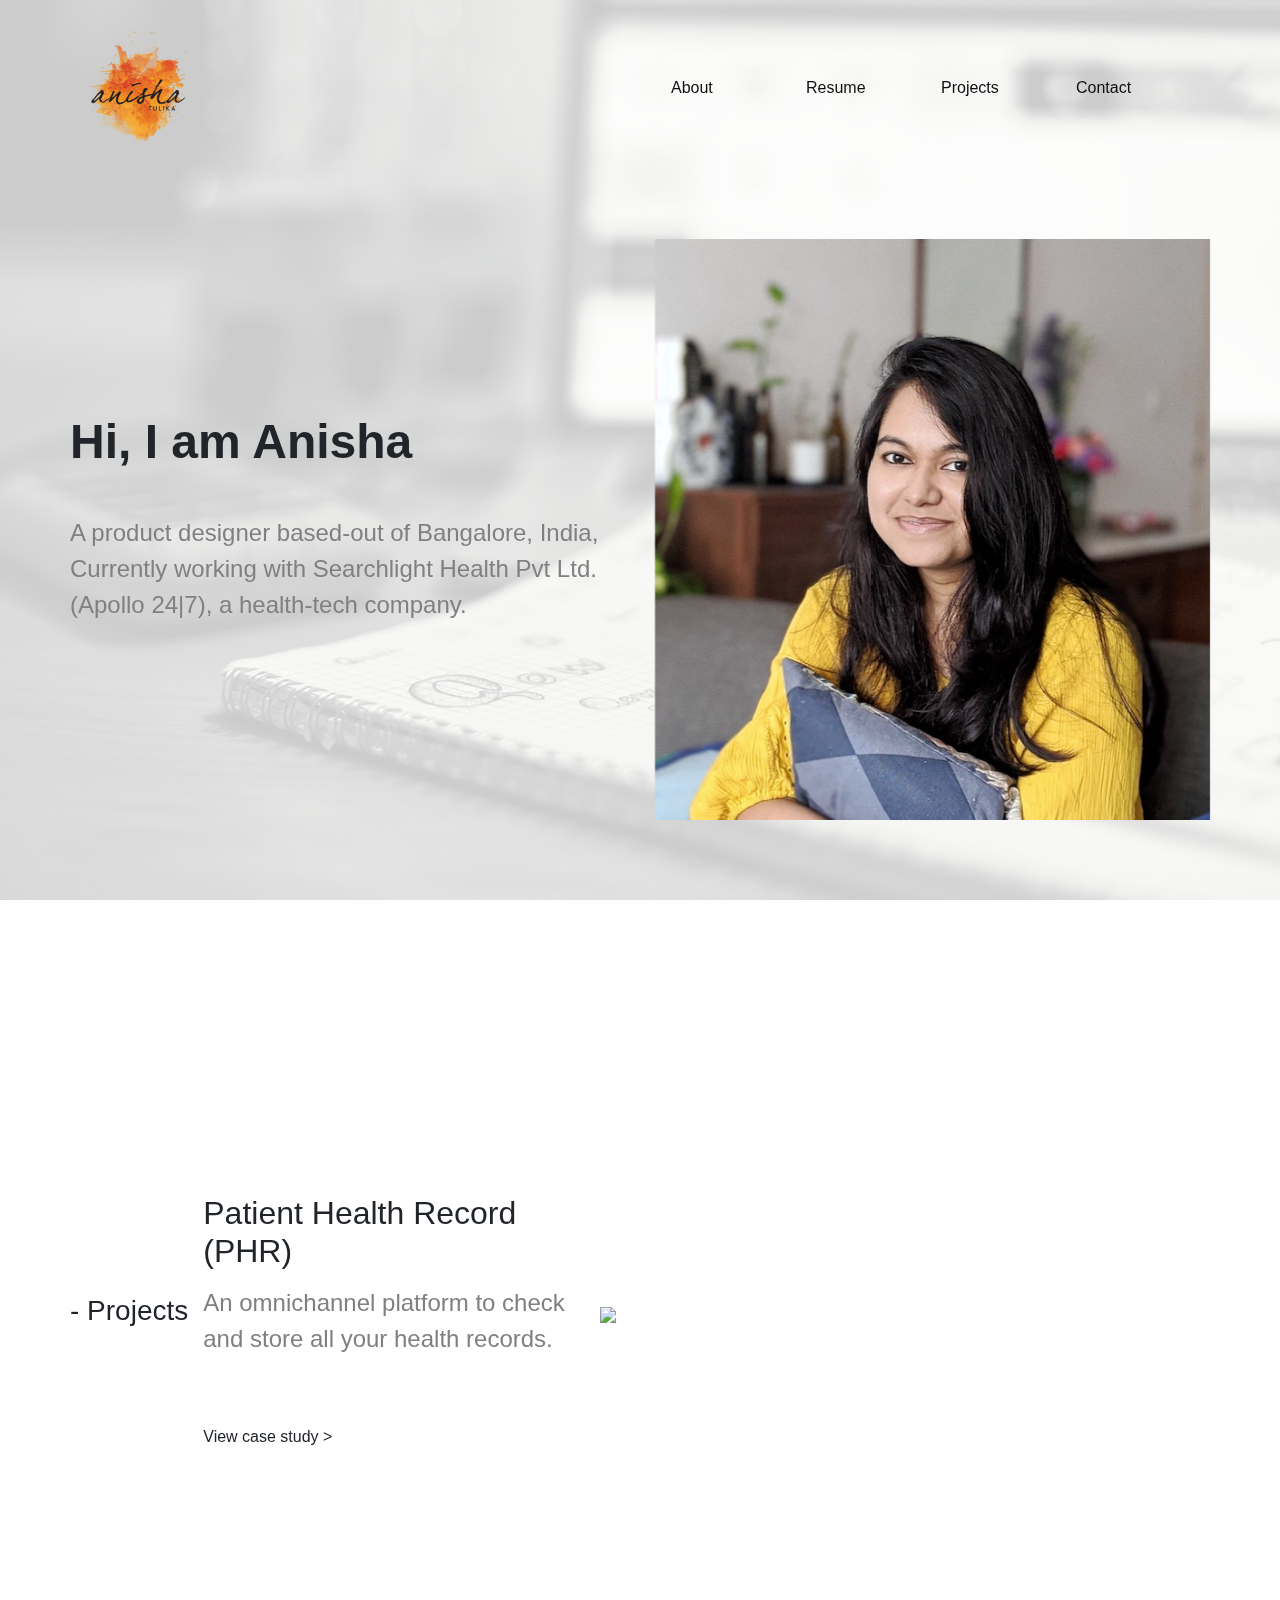
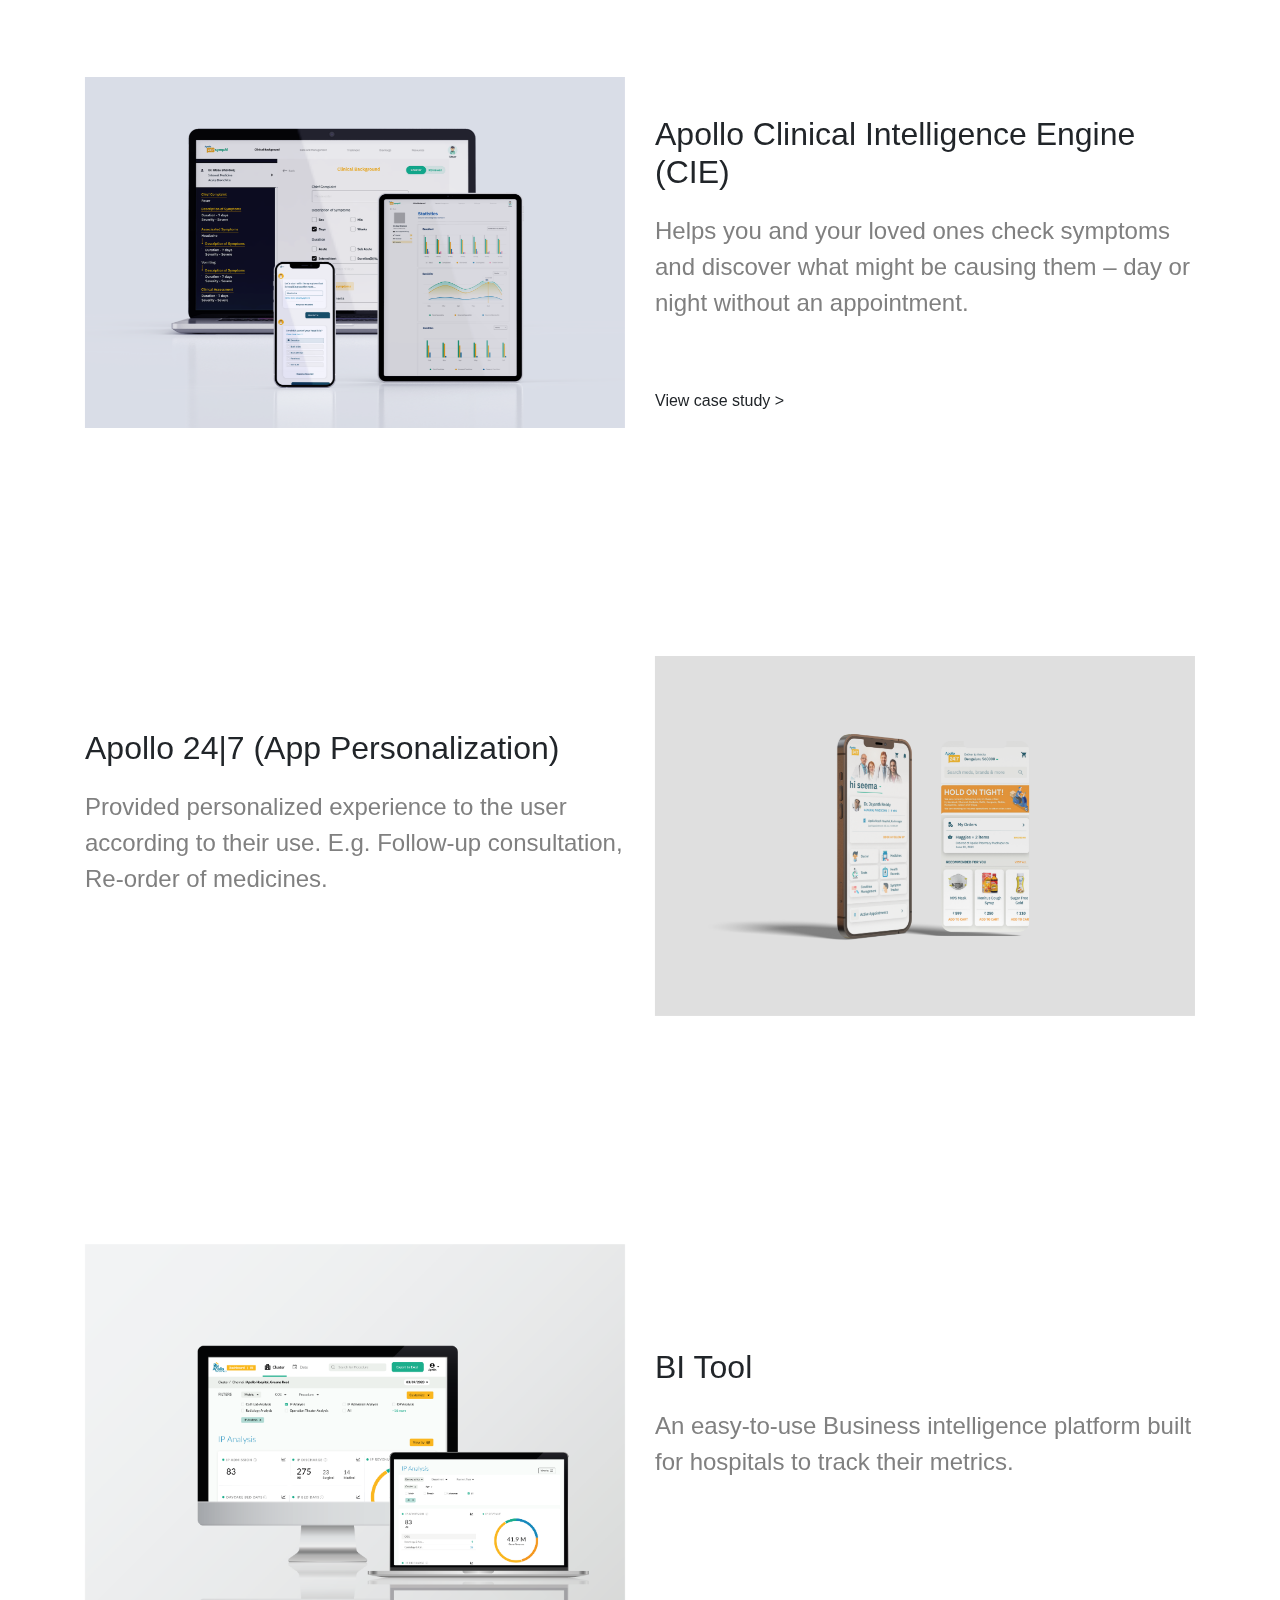
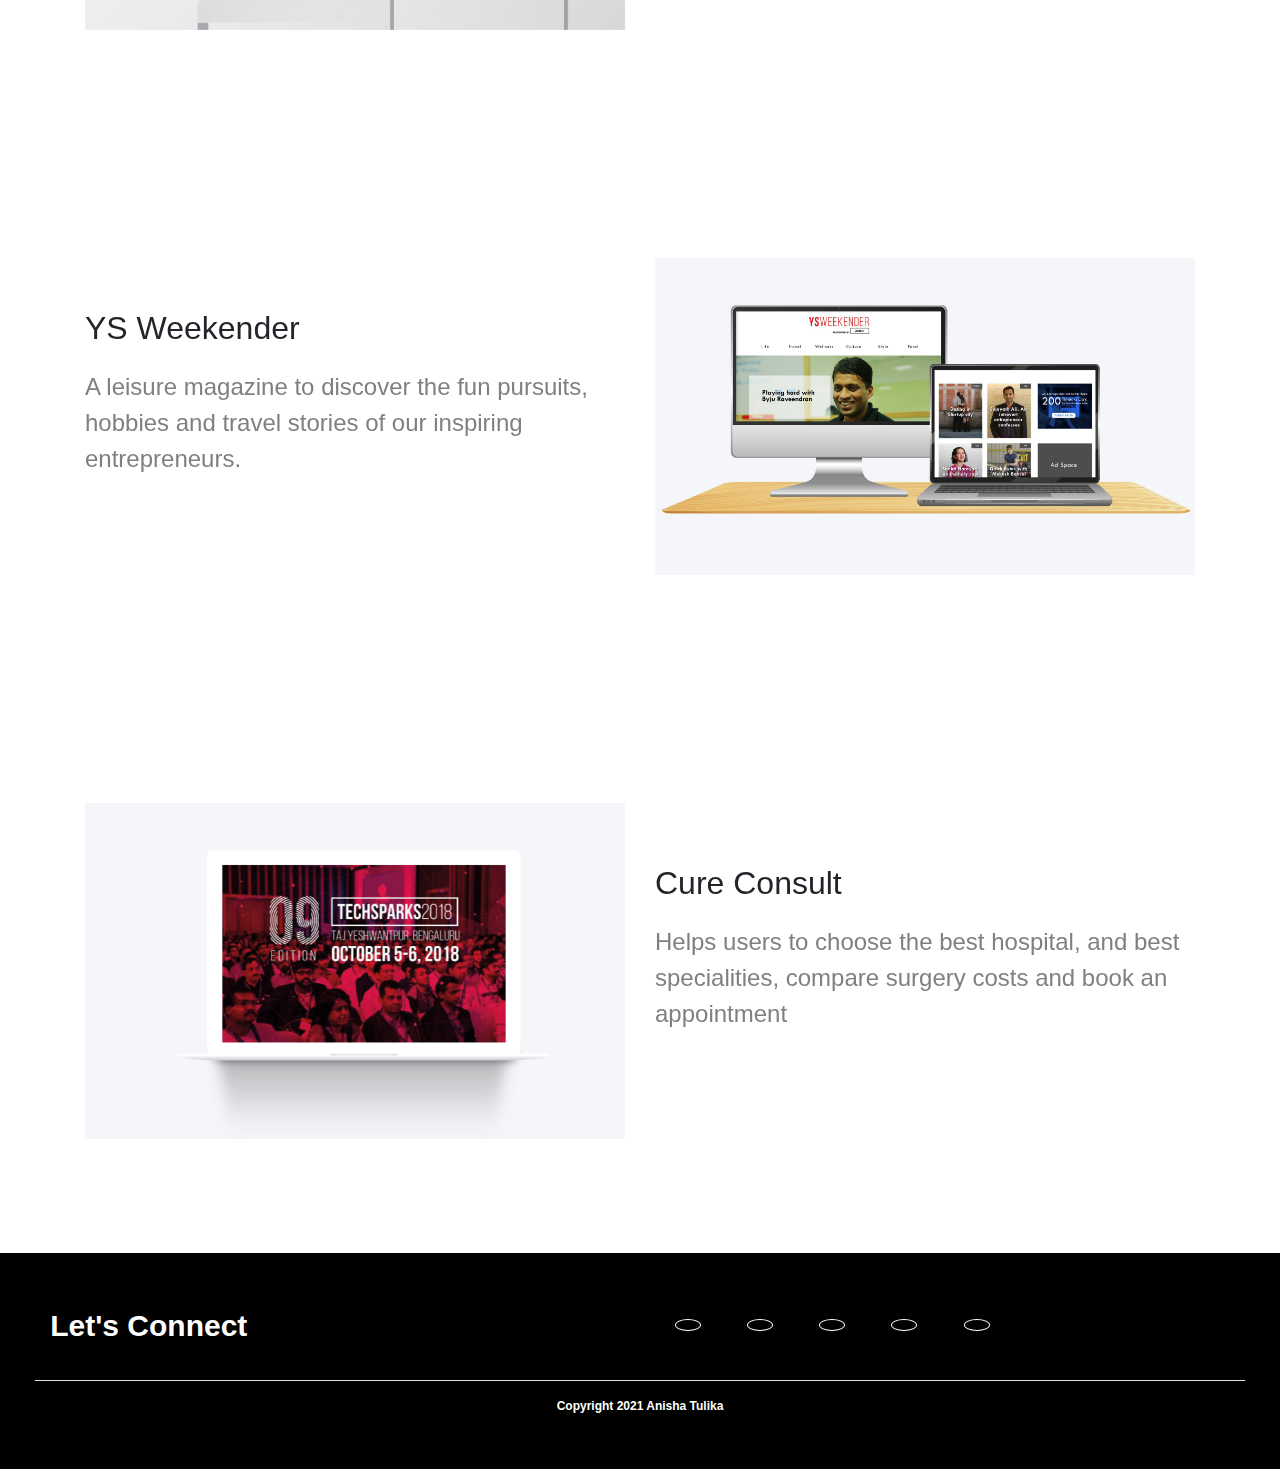
==== commit 1143f97f: "Update index.html" ====
--- a/index.html
+++ b/index.html
@@ -92,7 +92,7 @@
                An omnichannel platform to check and store all your health records.
               </p>
               <p>&nbsp;</p>
-              <a href="https://www.figma.com/file/P9DeR7xLEAIo8N9CqIIweL/Case-Study-(Apollo247)?type=design&node-id=76-2&mode=design&t=y2nOCvd9KjjihTPw-0" target="_blank">View case study</a>
+              <a href="https://www.figma.com/file/P9DeR7xLEAIo8N9CqIIweL/Case-Study-(Apollo247)?type=design&node-id=76-2&mode=design&t=y2nOCvd9KjjihTPw-0" target="_blank">View case study > </a>
             </div>
             <div class="col-md-6">
               <img src="/images/10_1.png" class="zoom" width="100%" style="">
@@ -108,7 +108,7 @@
                Helps you and your loved ones check symptoms and discover what might be causing them – day or night without an appointment.
               </p>
               <p>&nbsp;</p>
-              <a href="https://www.figma.com/file/P9DeR7xLEAIo8N9CqIIweL/Case-Study-(Apollo247)?type=design&node-id=0-1&mode=design&t=y2nOCvd9KjjihTPw-0" target="_blank">View case study</a>
+              <a href="https://www.figma.com/file/P9DeR7xLEAIo8N9CqIIweL/Case-Study-(Apollo247)?type=design&node-id=0-1&mode=design&t=y2nOCvd9KjjihTPw-0" target="_blank">View case study > </a>
             </div>
           </div>
           <div class="row" style="margin:10% 0;">
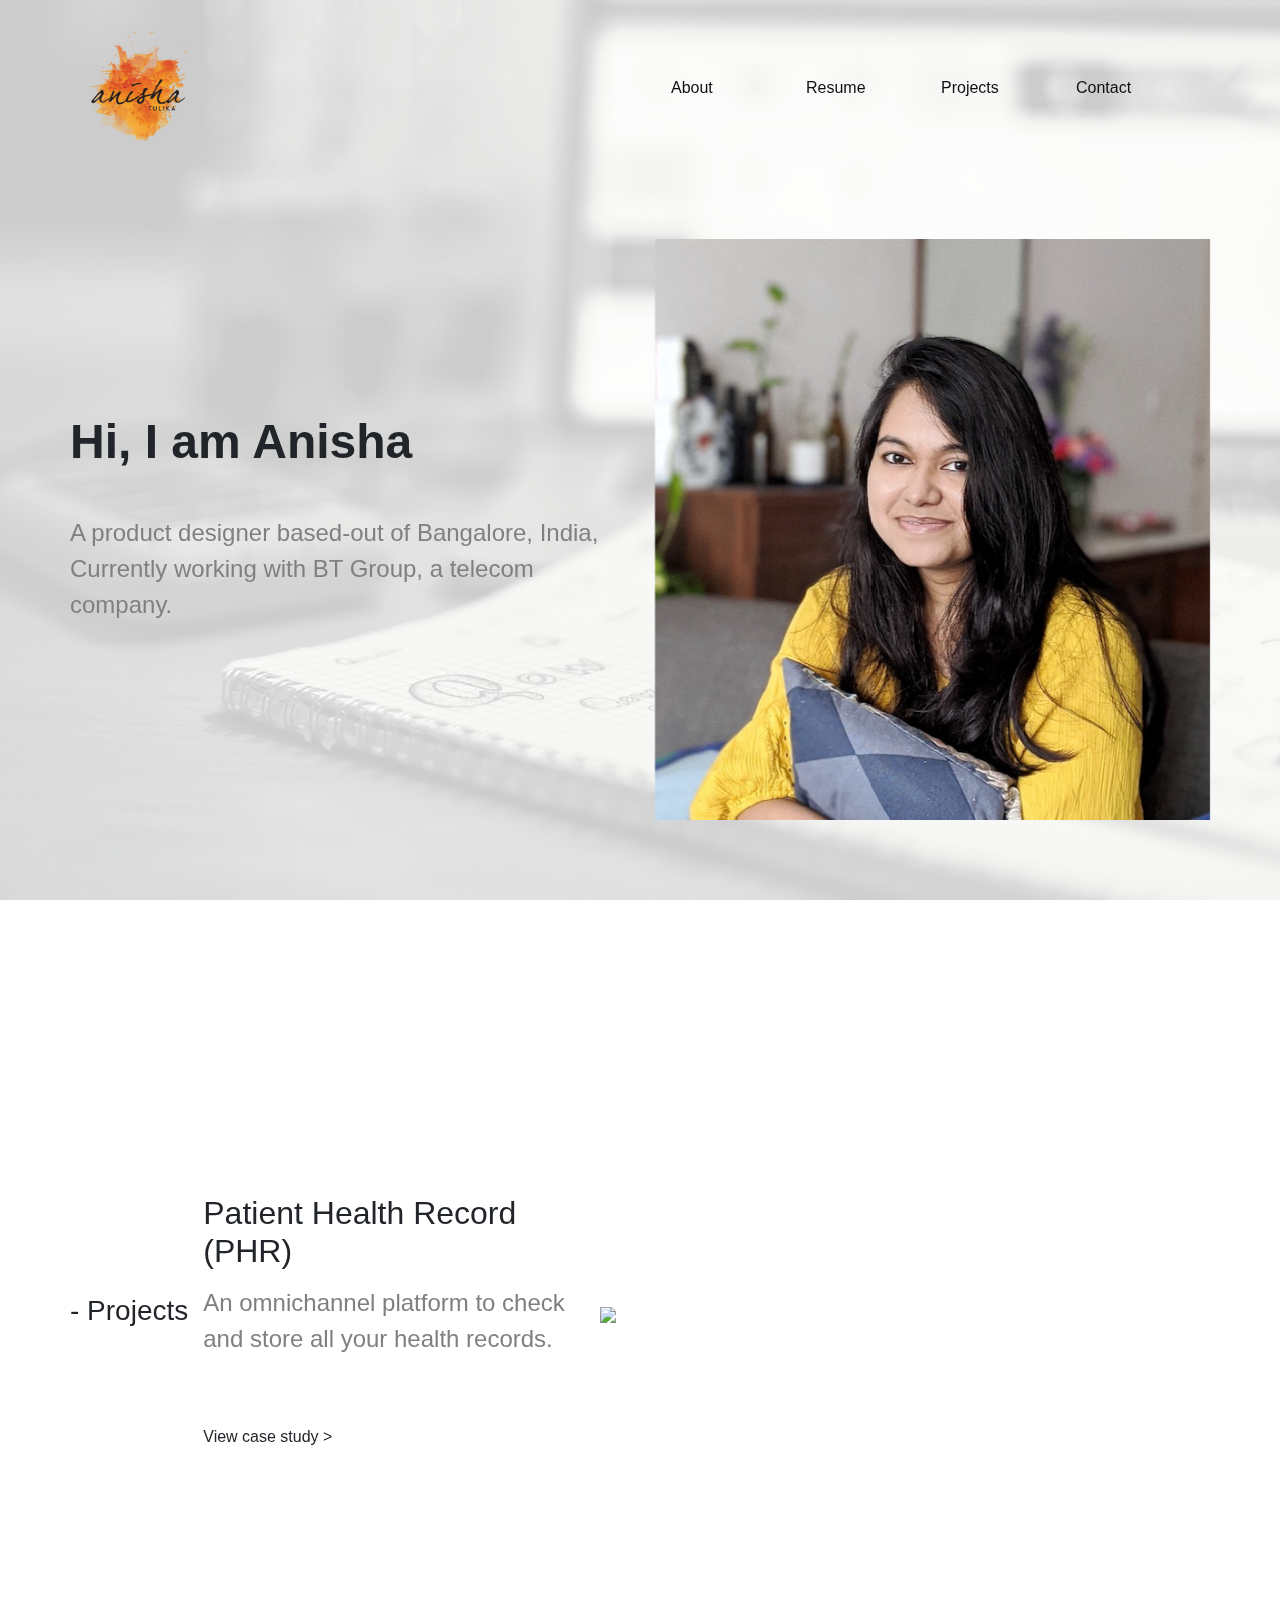
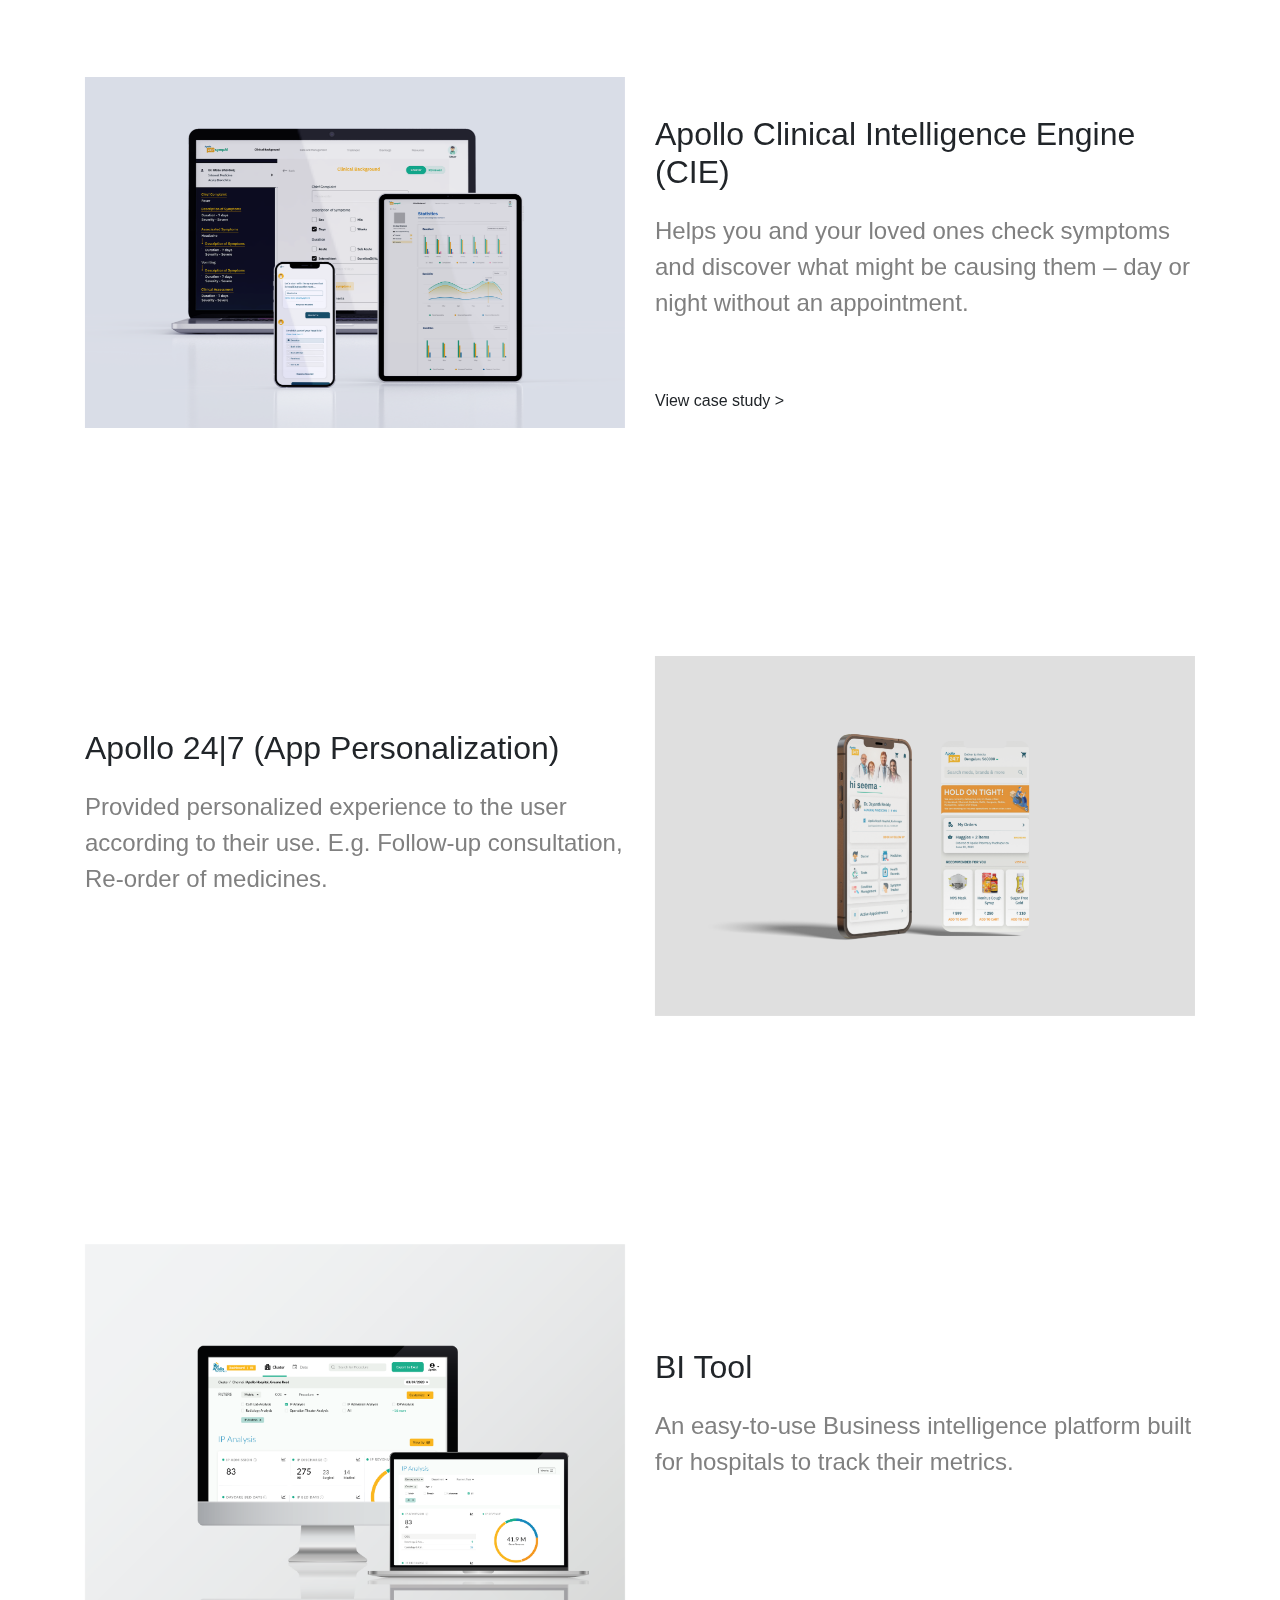
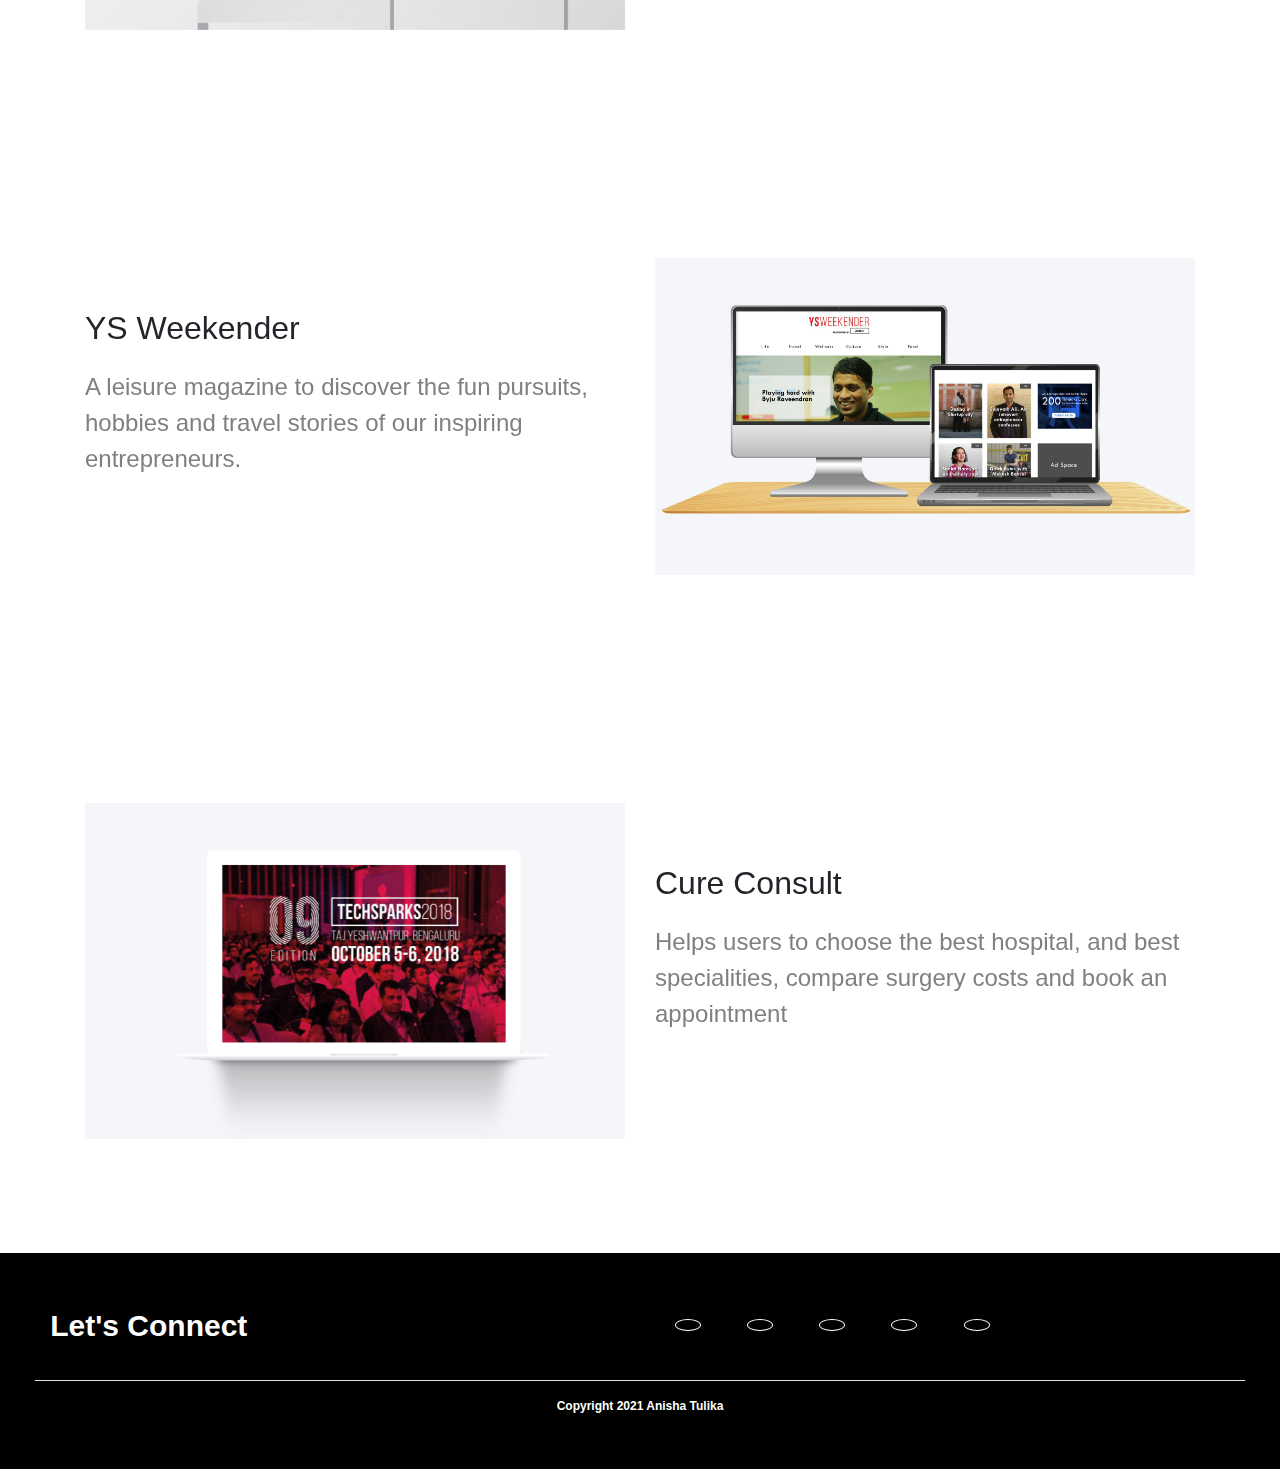
==== commit a22708f0: "Update index.html" ====
--- a/index.html
+++ b/index.html
@@ -10,15 +10,15 @@
   <meta property="og:title" content="Anisha Tulika | Product Designer">
   <meta property="og:url" content="http://www.anishatulika.com">
   <meta property="og:type" content="website">
-  <meta property="og:description" content=" Product Designer passionate about creating a good user experience and really enjoy learning new things.">
+  <meta property="og:description" content=" A product designer adept at creating user-centric, innovative solutions that enhance functionality and aesthetics across digital platforms.">
   <meta property="og:image" content="http://www.anishatulika.com/images/intro.jpg">
   <meta property="og:image:type" content="image/jpeg">
   <meta property="og:image:width" content="800">
   <meta property="og:image:height" content="600">
 
   <!-- Meta Tags -->
-  <meta name="description" content=" Product Designer passionate about creating a good user experience and enjoy learning new things.">
-  <meta name="keywords" content="anisha, tulika, anisha tulika, product designer, UX designer, designer, web developer, frontend developer, html5, css3, responsive">
+  <meta name="description" content=" A product designer adept at creating user-centric, innovative solutions that enhance functionality and aesthetics across digital platforms.">
+  <meta name="keywords" content="anisha, tulika, anisha tulika, product designer, UX designer, designer, responsive">
   <meta name="author" content="Anisha Tulika">
 
   <!-- Favicons -->
@@ -71,7 +71,7 @@
             <div class="col-md-6">
               <h1>Hi, I am  Anisha</h1>
               <p>
-                A product designer based-out of Bangalore, India, Currently working with Searchlight Health Pvt Ltd. (Apollo 24|7), a health-tech company.
+                A product designer based-out of Bangalore, India, Currently working with BT Group, a telecom company.
               </p>
               <p>&nbsp;</p>
               <a href="#projects"><span>Check out my work</span></a>
